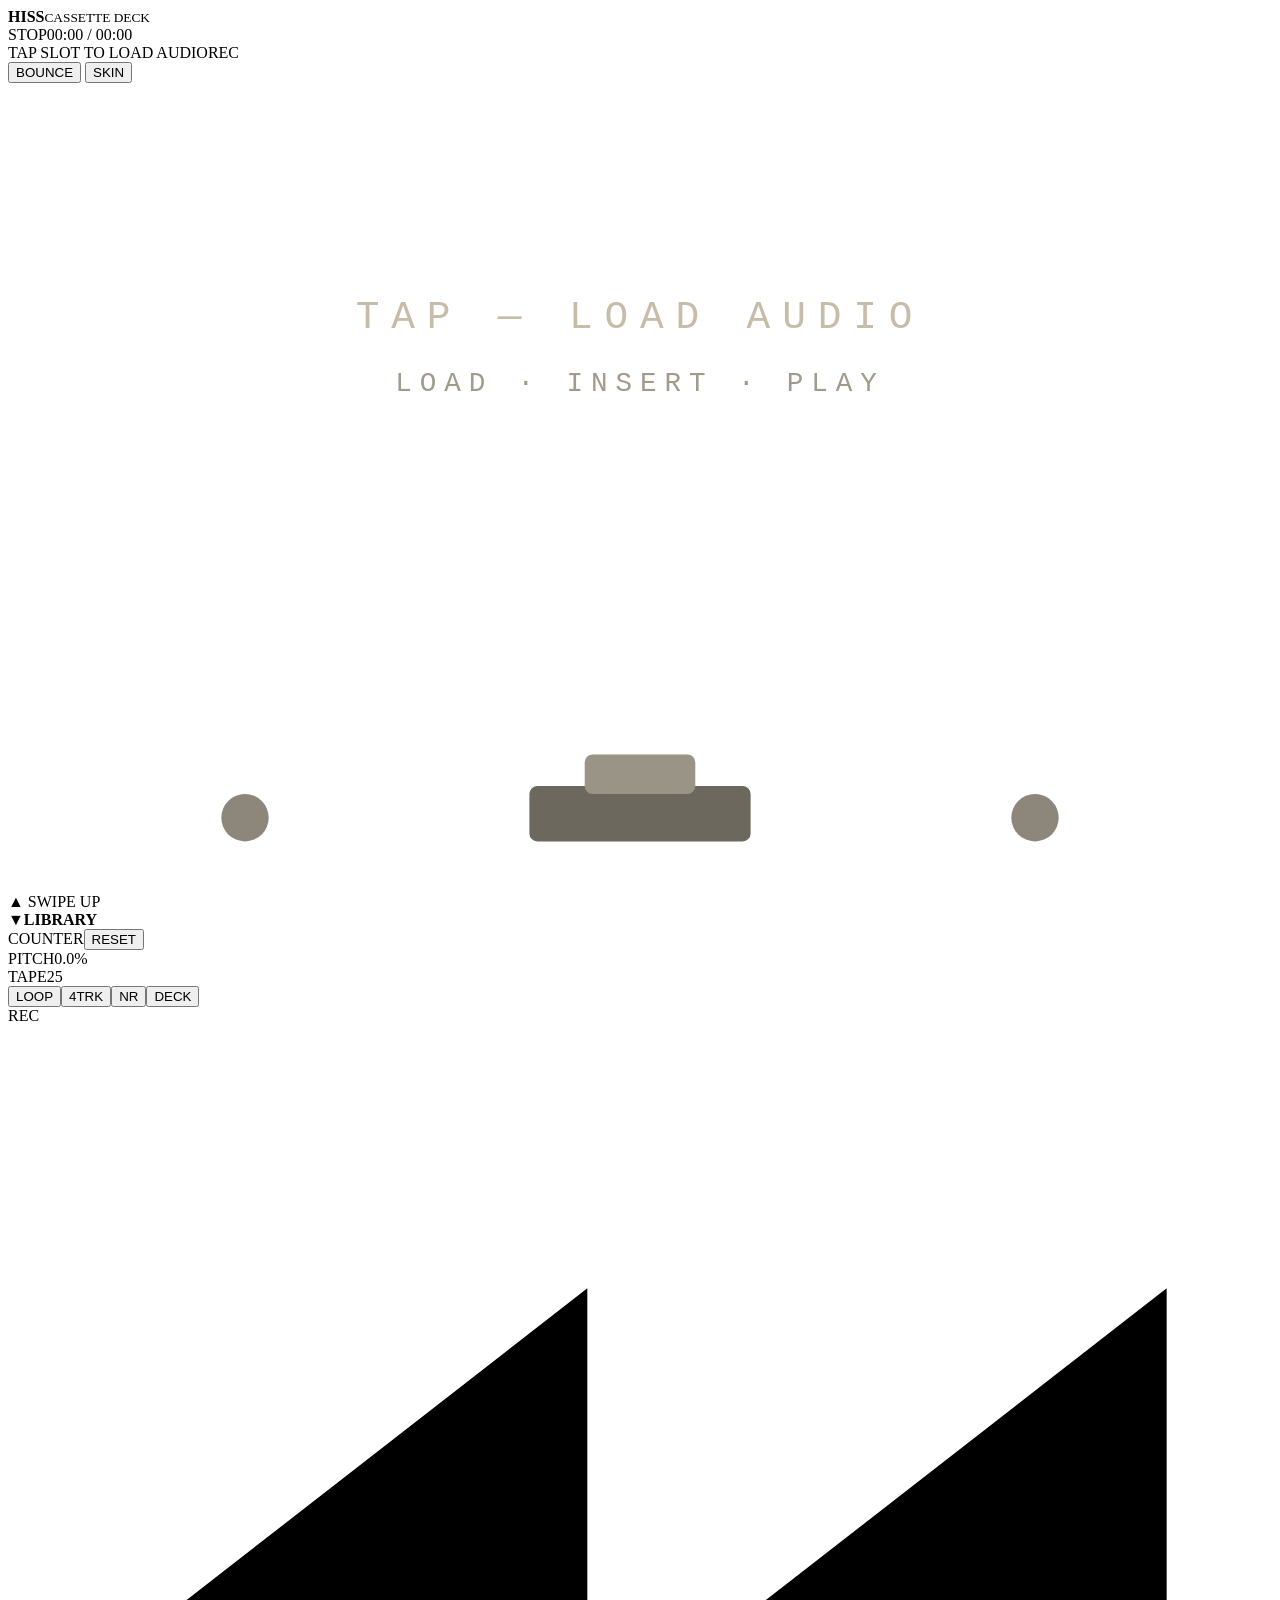
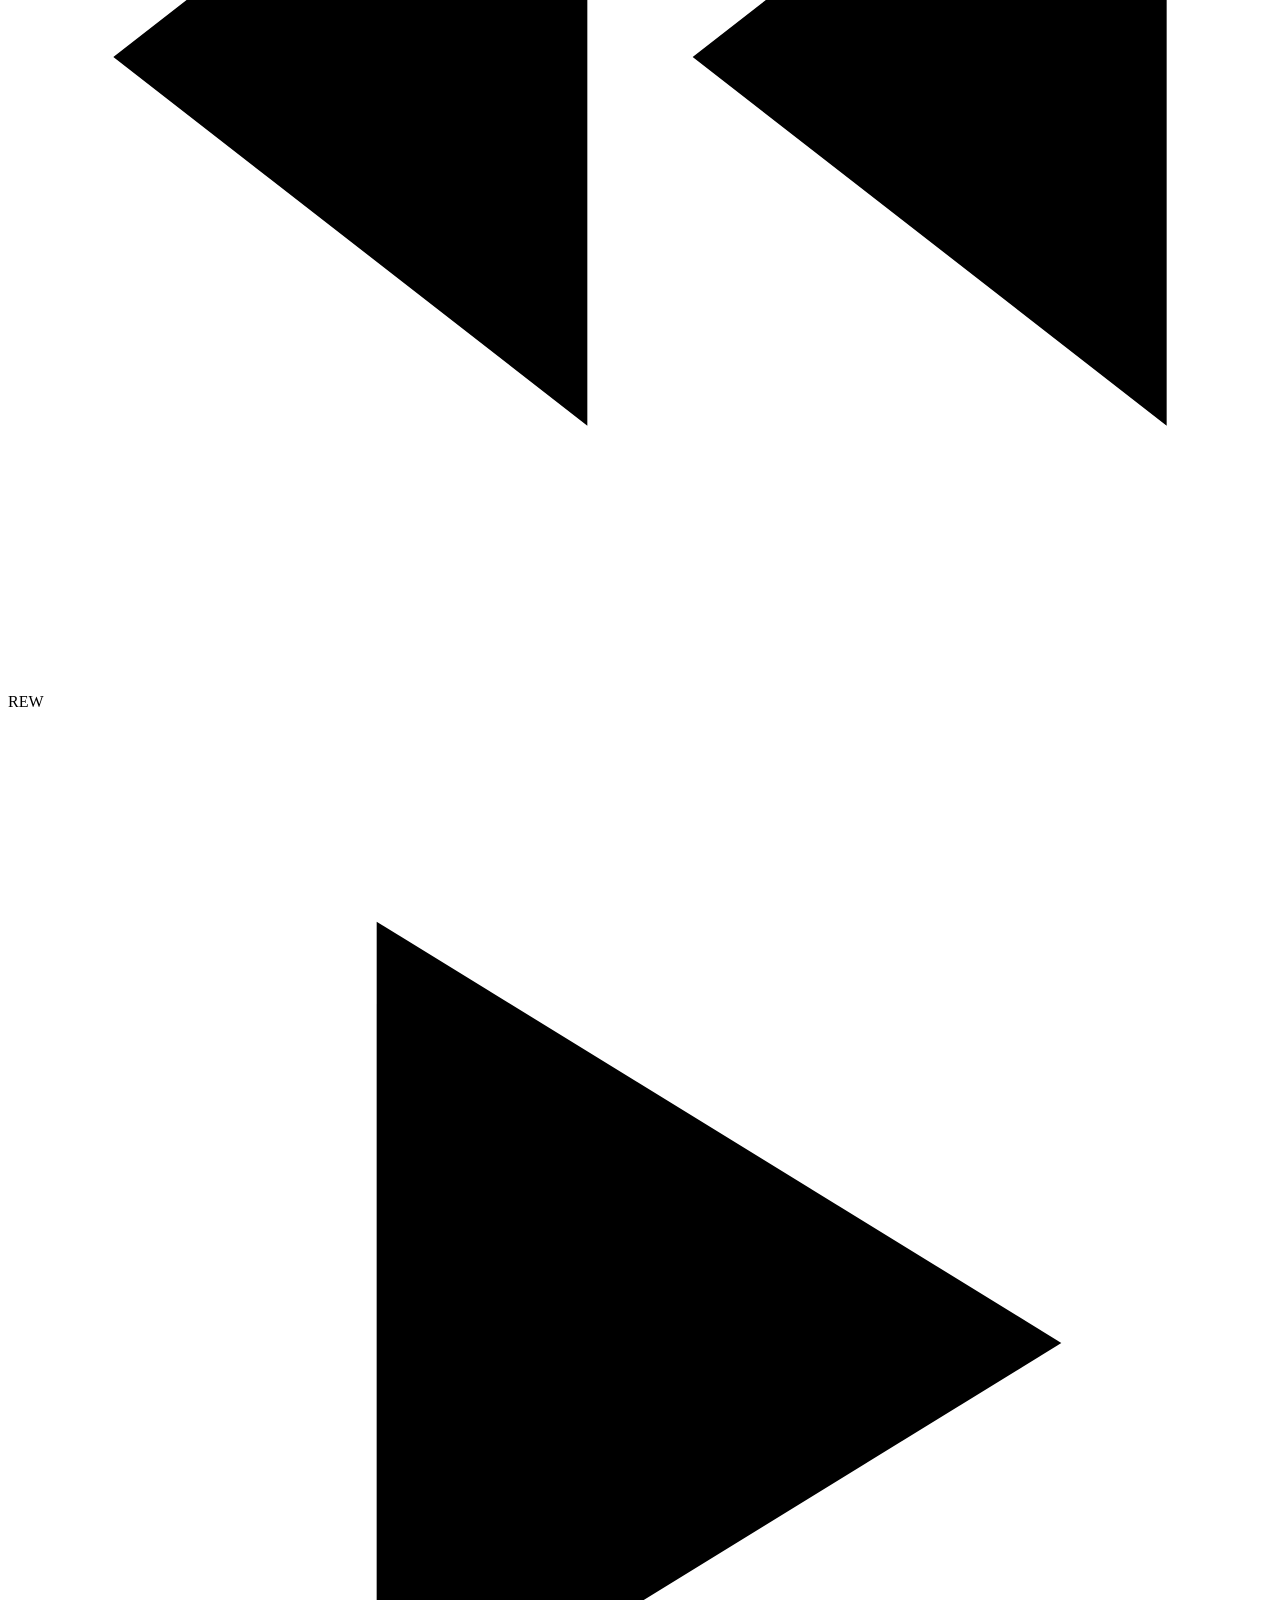
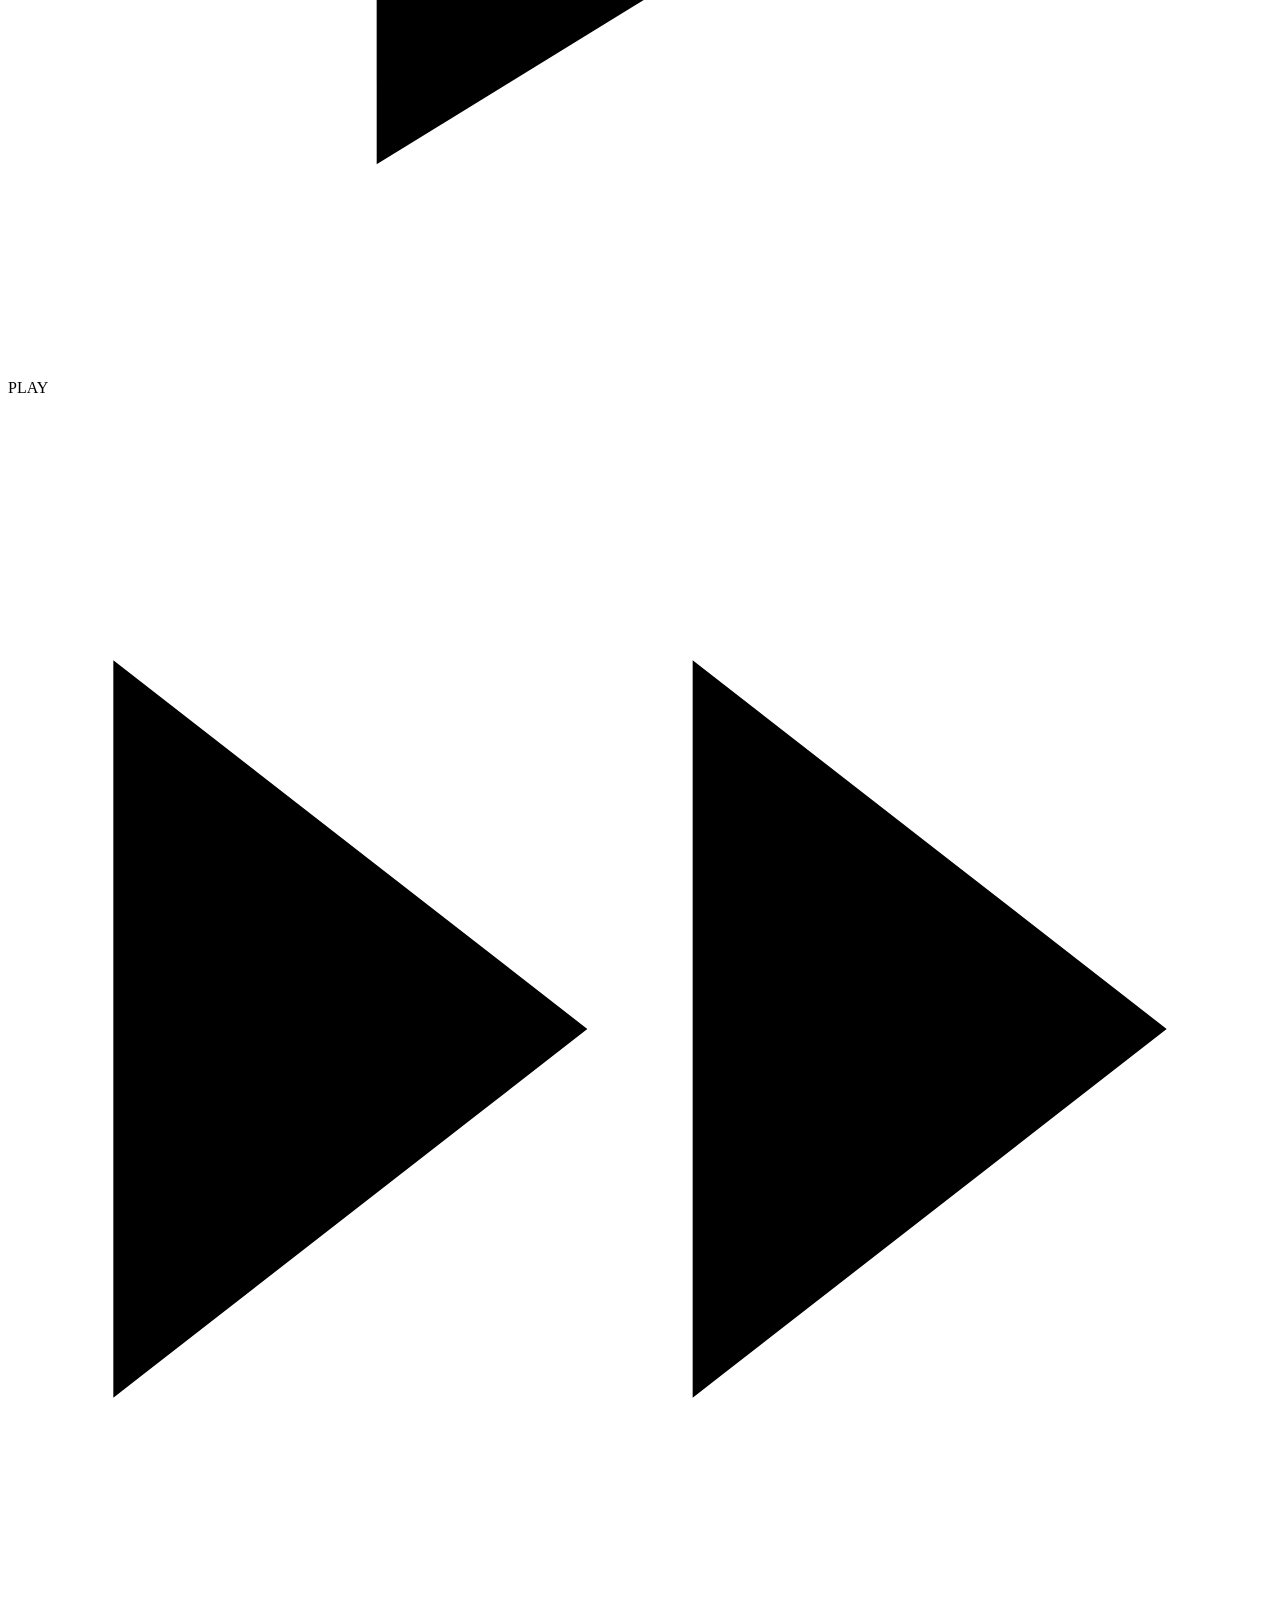
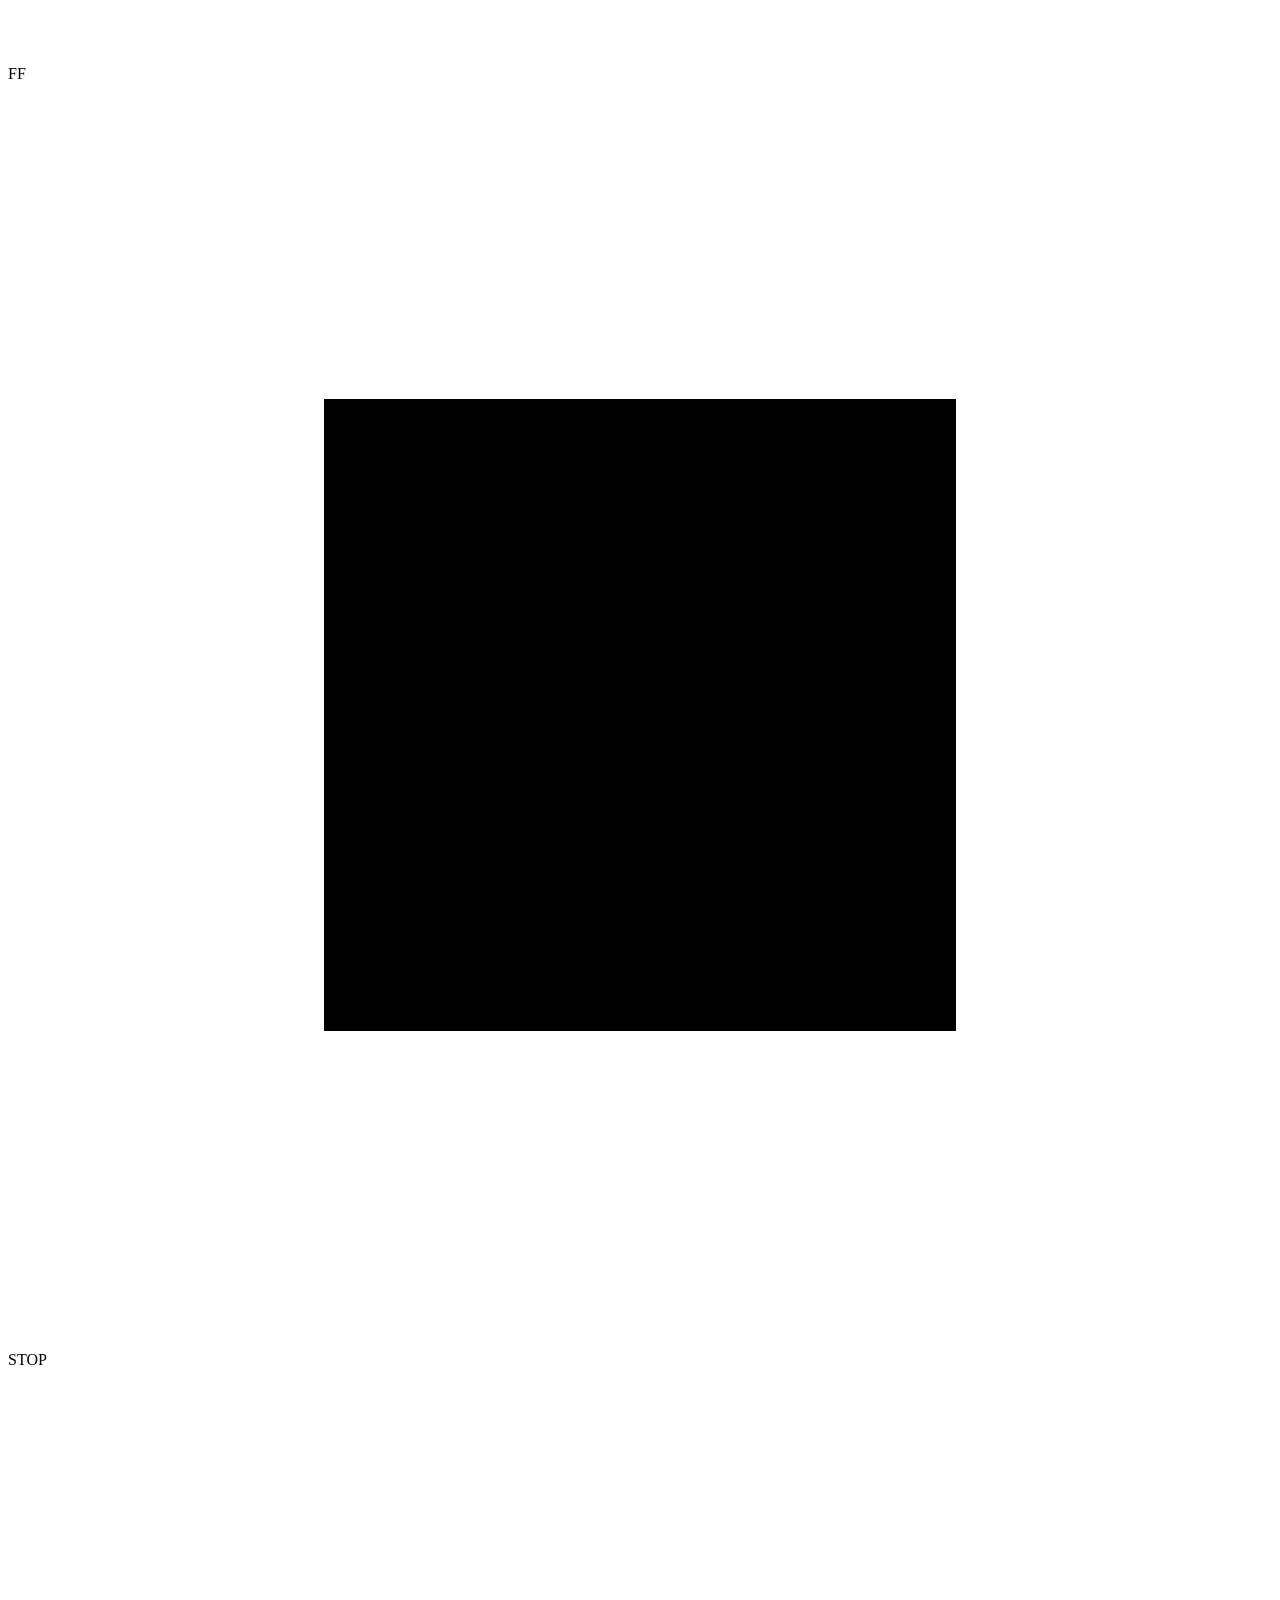
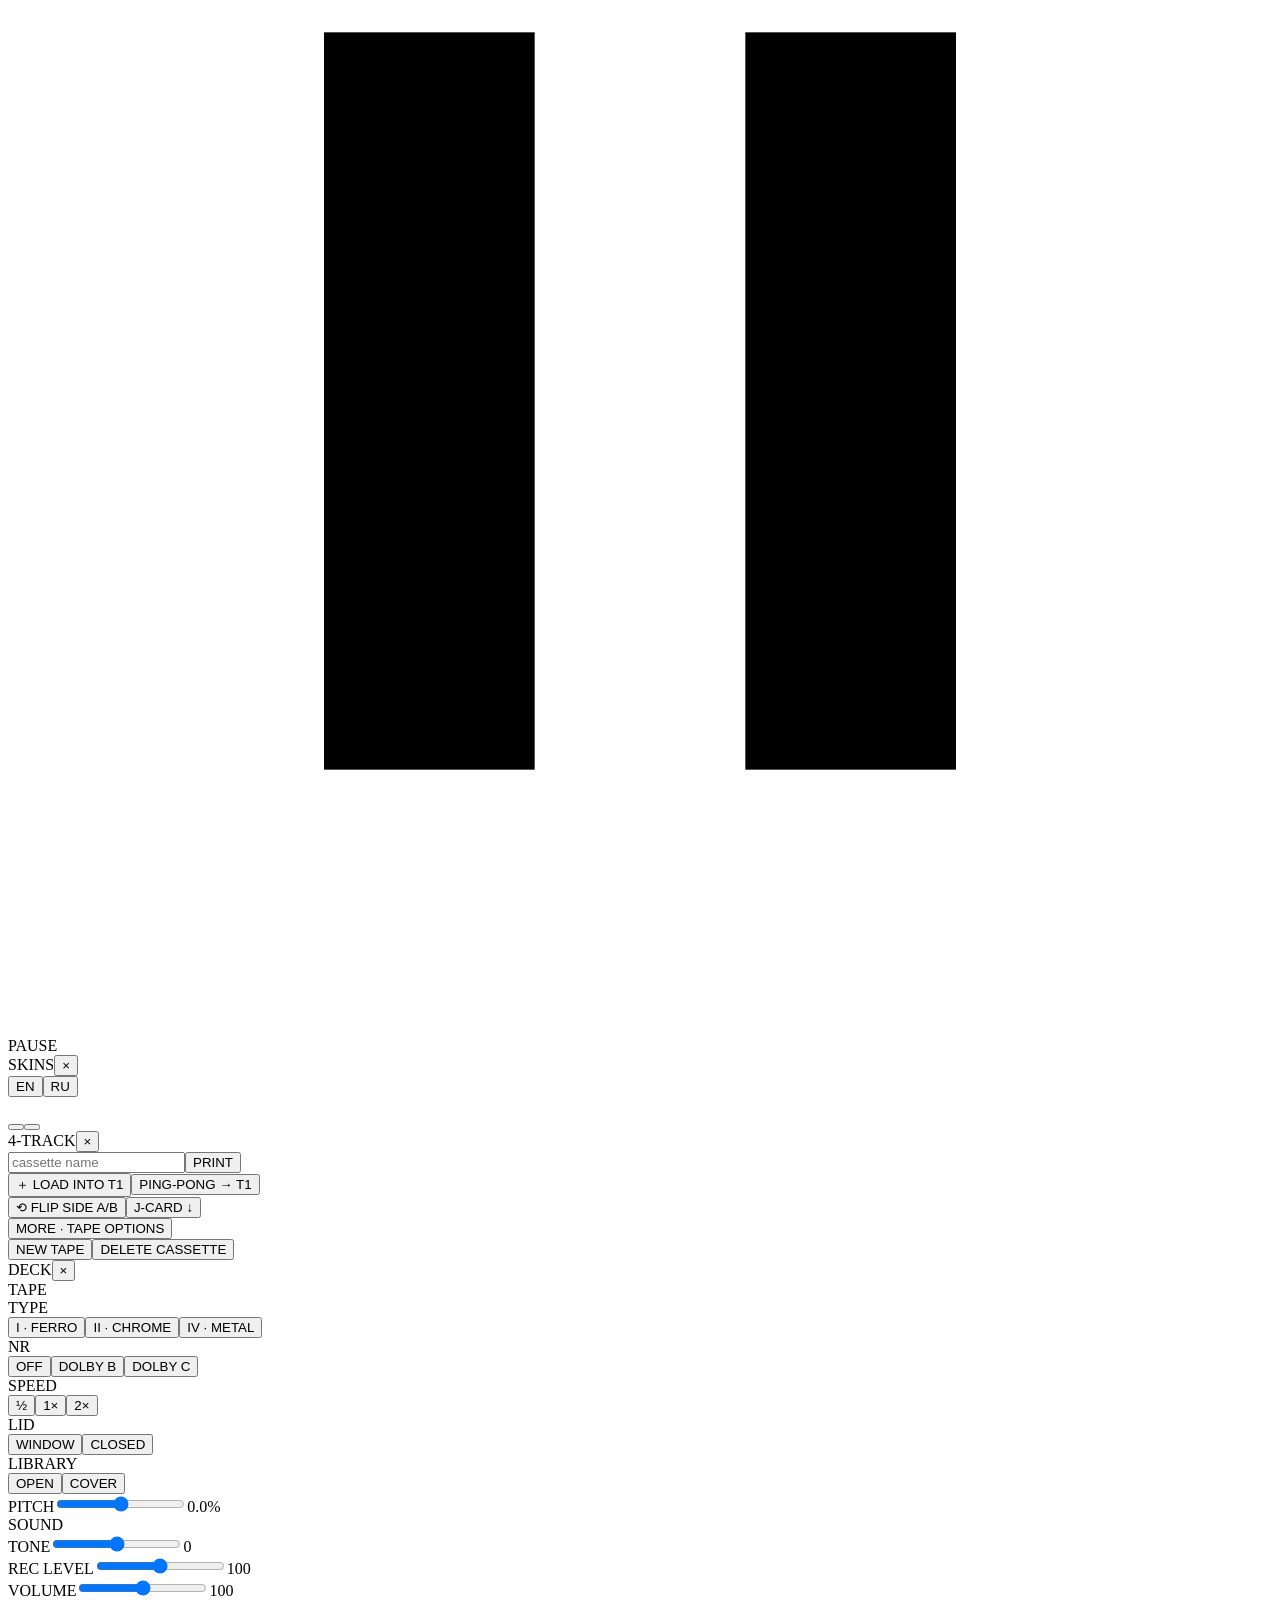
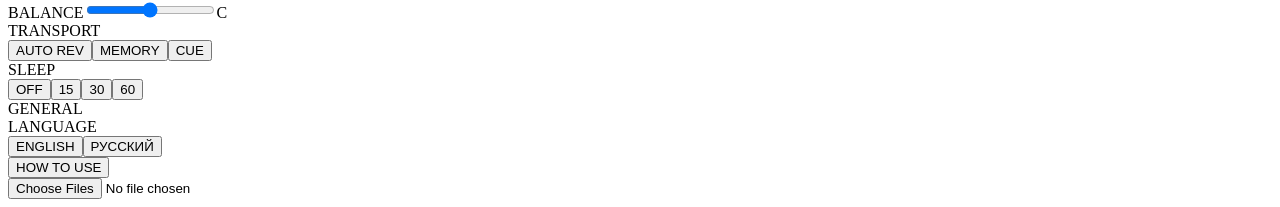
==== src/template.html @ c7d0b7de "Add files via upload" ====
<!DOCTYPE html>
<html lang="en">
<head>
<meta charset="utf-8">
<meta name="viewport" content="width=device-width,initial-scale=1,maximum-scale=1,user-scalable=no,viewport-fit=cover">
<meta name="apple-mobile-web-app-capable" content="yes">
<meta name="mobile-web-app-capable" content="yes">
<meta name="apple-mobile-web-app-status-bar-style" content="black-translucent">
<meta name="apple-mobile-web-app-title" content="HISS">
<meta name="theme-color" content="#14120f">
<link rel="manifest" href="manifest.webmanifest">
<link rel="apple-touch-icon" href="icons/icon-180.png">
<link rel="icon" type="image/png" href="icons/icon-192.png">
<title>HISS — cassette deck</title>
<style>
/*@css*/
</style>
</head>
<body>
<div id="deck">
  <div id="plate"></div>

  <header id="top">
    <div class="brand"><b id="brandB">HISS</b><small id="brandS">CASSETTE DECK</small></div>
    <div id="lcd">
      <div class="r1"><span id="lMode">STOP</span><span id="lTime">00:00 / 00:00</span></div>
      <div class="r2"><span id="lName">TAP SLOT TO LOAD AUDIO</span><span class="rl"><i class="led" id="recLed"></i>REC</span></div>
    </div>
    <button id="bncBtn" type="button" aria-label="Save recording"><i class="bdot"></i>BOUNCE</button>
    <button id="skinBtn" type="button" aria-label="Skins"><span class="dots"><i></i><i></i><i></i></span>SKIN</button>
  </header>

  <section id="bay">
    <div id="well">
      <svg id="empty" viewBox="0 0 320 204" aria-hidden="true">
        <rect x="3" y="3" width="314" height="198" rx="12" fill="none" stroke="#ffffff1a" stroke-width="1.5" stroke-dasharray="6 6"/>
        <g id="spinds"></g>
        <rect x="132" y="178" width="56" height="14" rx="2" fill="#6d685e"/><rect x="146" y="170" width="28" height="10" rx="2" fill="#9a9487"/>
        <circle cx="60" cy="186" r="6" fill="#8d877b"/><circle cx="260" cy="186" r="6" fill="#8d877b"/>
        <text data-i x="160" y="62" text-anchor="middle" font-family="ui-monospace,Menlo,monospace" font-size="10" letter-spacing="3" fill="#b9ac94" opacity=".8">TAP — LOAD AUDIO</text>
        <text x="160" y="78" text-anchor="middle" font-family="ui-monospace,Menlo,monospace" font-size="7" letter-spacing="2" fill="#8c826f" opacity=".8">LOAD  ·  INSERT  ·  PLAY</text>
      </svg>
      <div id="slot"></div>
      <div id="shade"></div>
    </div>
    <div id="lid">
      <div class="frame"><div class="glare"></div></div>
      <div class="hint" data-i>▲ SWIPE UP</div>
      <div class="prt"><b></b><small></small><i></i><em></em></div>
      <div class="grip"></div><i class="hg l"></i><i class="hg r"></i>
    </div>
  </section>

  <div id="libC"><i class="la">▼</i><b>LIBRARY</b><i class="ln"></i></div>
  <section id="tray"></section>

  <section id="panel">
    <div id="ctl">
      <div class="cnt">
        <div id="counter"></div>
        <div class="row"><label>COUNTER</label><button id="reset">RESET</button></div>
      </div>
      <div id="grille"><div class="gl"></div><i id="gLed"></i></div>
      <div class="kn" id="knPitch"><div class="knob" id="kPitch"></div><label>PITCH</label><output id="oPitch">0.0%</output></div>
      <div class="kn" id="knTape"><div class="knob" id="kTape"></div><label>TAPE</label><output id="oTape">25</output></div>
      <div class="duo"><button id="loopBtn" type="button" class="sm"><i></i>LOOP</button><button id="mixBtn" type="button" class="sm"><i></i>4TRK</button><button id="nrBtn" type="button" class="sm"><i></i>NR</button><button id="dkBtn" type="button" class="sm"><i></i>DECK</button></div>
    </div>
  </section>

  <section id="keys">
    <div class="key" data-k="rec"><i class="dot"></i><span>REC</span></div>
    <div class="key" data-k="rew"><svg viewBox="0 0 24 24"><path d="M11 5v14L2 12zM22 5v14l-9-7z"/></svg><span>REW</span></div>
    <div class="key" data-k="play"><svg viewBox="0 0 24 24"><path d="M7 4l13 8-13 8z"/></svg><span>PLAY</span></div>
    <div class="key" data-k="ff"><svg viewBox="0 0 24 24"><path d="M13 5v14l9-7zM2 5v14l9-7z"/></svg><span>FF</span></div>
    <div class="key" data-k="stop"><svg viewBox="0 0 24 24"><rect x="6" y="6" width="12" height="12"/></svg><span>STOP</span></div>
    <div class="key" data-k="pause"><svg viewBox="0 0 24 24"><rect x="6" y="5" width="4" height="14"/><rect x="14" y="5" width="4" height="14"/></svg><span>PAUSE</span></div>
  </section>
</div>
<div id="themes"><div class="sheet"><div class="hd"><span data-i>SKINS</span><button id="skinX" type="button">×</button></div><div id="skinGrid"></div></div></div>
<div id="intro"><div class="card">
  <div class="lang"><button data-l="en" type="button">EN</button><button data-l="ru" type="button">RU</button></div>
  <div class="ico" id="tIco"></div><b id="tTit"></b><p id="tTxt"></p>
  <div class="dots" id="tDots"></div>
  <div class="nav"><button id="tSkip" type="button"></button><button id="tNext" type="button"></button></div>
</div></div>
<div id="mixer"><div class="sheet">
  <div class="hd"><span id="mxTitle">4-TRACK</span><button id="mxX" type="button">×</button></div>
  <div id="strips"></div>
  <div class="namerow"><input id="nameIn" maxlength="30" placeholder="cassette name" autocomplete="off" autocapitalize="off" spellcheck="false"><button id="fontBtn" type="button">PRINT</button></div>
  <div class="mxrow"><button id="mxLoad" type="button">＋ LOAD INTO T1</button><button id="mxPP" type="button">PING-PONG → T1</button></div>
  <div class="mxrow"><button id="mxFlip" type="button" data-i>⟲ FLIP SIDE A/B</button><button id="mxCard" type="button" data-i>J-CARD ↓</button></div>
  <button id="mxMore" type="button" data-i>MORE · TAPE OPTIONS</button>
  <div class="mxrow" id="mxRare"><button id="mxNew" type="button" data-i>NEW TAPE</button><button id="mxDel" type="button" data-i>DELETE CASSETTE</button></div>
  <div id="mxAge"></div>
</div></div>
<div id="dk"><div class="sheet">
  <div class="hd"><span data-i>DECK</span><button id="dkX" type="button">×</button></div>
  <div class="sec" style="margin-top:0" data-i>TAPE</div>
  <div class="r"><label data-i>TYPE</label><div class="seg" data-k="type"><button data-v="0">I · FERRO</button><button data-v="1">II · CHROME</button><button data-v="2">IV · METAL</button></div></div>
  <div class="r"><label>NR</label><div class="seg" data-k="nr"><button data-v="0">OFF</button><button data-v="1">DOLBY B</button><button data-v="2">DOLBY C</button></div></div>
  <div class="r"><label data-i>SPEED</label><div class="seg" data-k="speed"><button data-v="0.5">½</button><button data-v="1">1×</button><button data-v="2">2×</button></div></div>
  <div class="r"><label data-i>LID</label><div class="seg" data-k="lidc"><button data-v="0" data-i>WINDOW</button><button data-v="1" data-i>CLOSED</button></div></div>
  <div class="r"><label data-i>LIBRARY</label><div class="seg" data-k="libc"><button data-v="0" data-i>OPEN</button><button data-v="1" data-i>COVER</button></div></div>
  <div class="r"><label data-i>PITCH</label><input type="range" id="sPitch" min="-12" max="12" step="0.5"><output id="oSPitch">0.0%</output></div>
  <div class="sec" data-i>SOUND</div>
  <div class="r"><label data-i>TONE</label><input type="range" id="sTone" min="-100" max="100" step="1"><output id="oTone">0</output></div>
  <div class="r"><label data-i>REC LEVEL</label><input type="range" id="sRec" min="0" max="150" step="1"><output id="oRec">100</output></div>
  <div class="r"><label data-i>VOLUME</label><input type="range" id="sVol" min="0" max="120" step="1"><output id="oVol">100</output></div>
  <div class="r"><label data-i>BALANCE</label><input type="range" id="sBal" min="-100" max="100" step="1"><output id="oBal">C</output></div>
  <div class="sec" data-i>TRANSPORT</div>
  <div class="tg" id="dkTg"><button data-t="auto" data-i>AUTO REV</button><button data-t="mem" data-i>MEMORY</button><button data-t="cue" data-i>CUE</button></div>
  <div class="r"><label data-i>SLEEP</label><div class="seg" data-k="sleep"><button data-v="0" data-i>OFF</button><button data-v="15">15</button><button data-v="30">30</button><button data-v="60">60</button></div></div>
  <div class="sec" data-i>GENERAL</div>
  <div class="r"><label data-i>LANGUAGE</label><div class="seg" data-k="lang"><button data-v="en">ENGLISH</button><button data-v="ru">РУССКИЙ</button></div></div>
  <div class="tg"><button id="dkTour" type="button" data-i>HOW TO USE</button></div>
  <div class="note" id="dkNote"></div>
</div></div>
<div id="l4"></div>
<input type="file" id="file" multiple>

<script>
/*@js*/
</script>
</body>
</html>
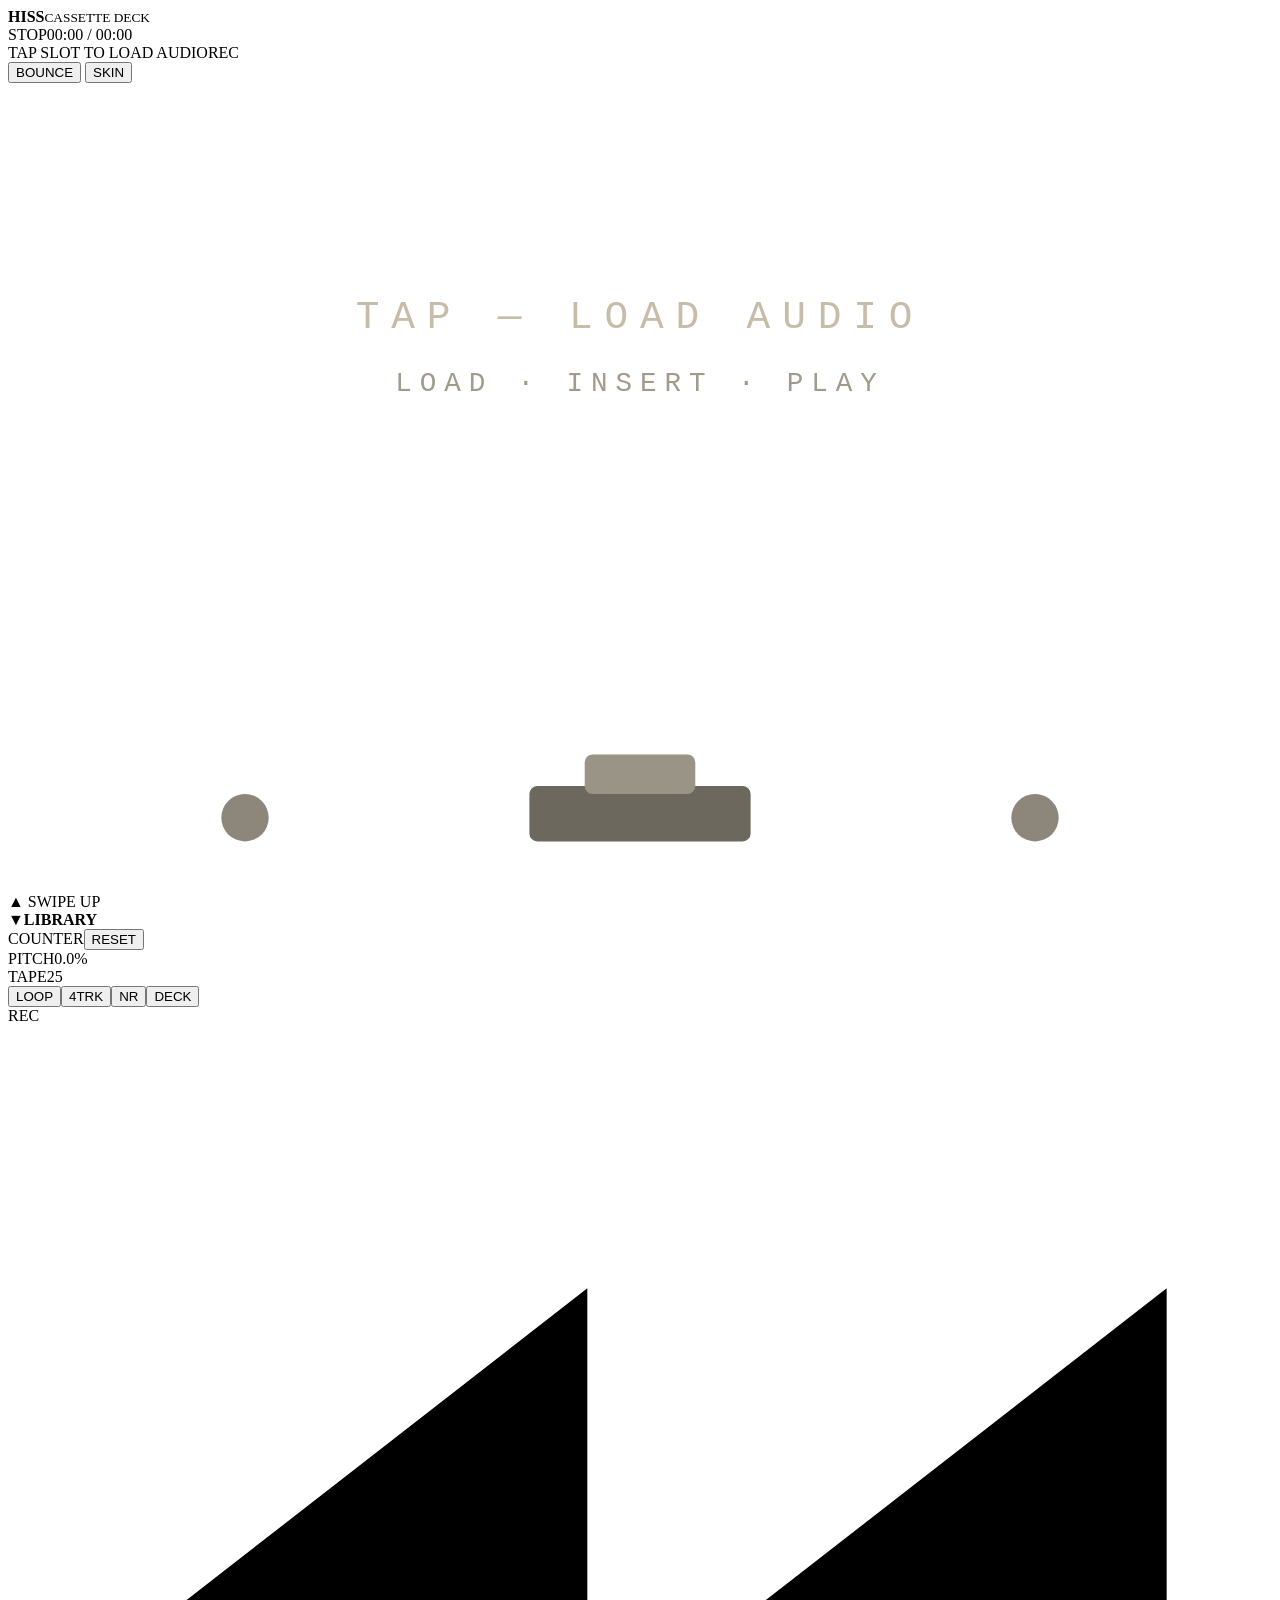
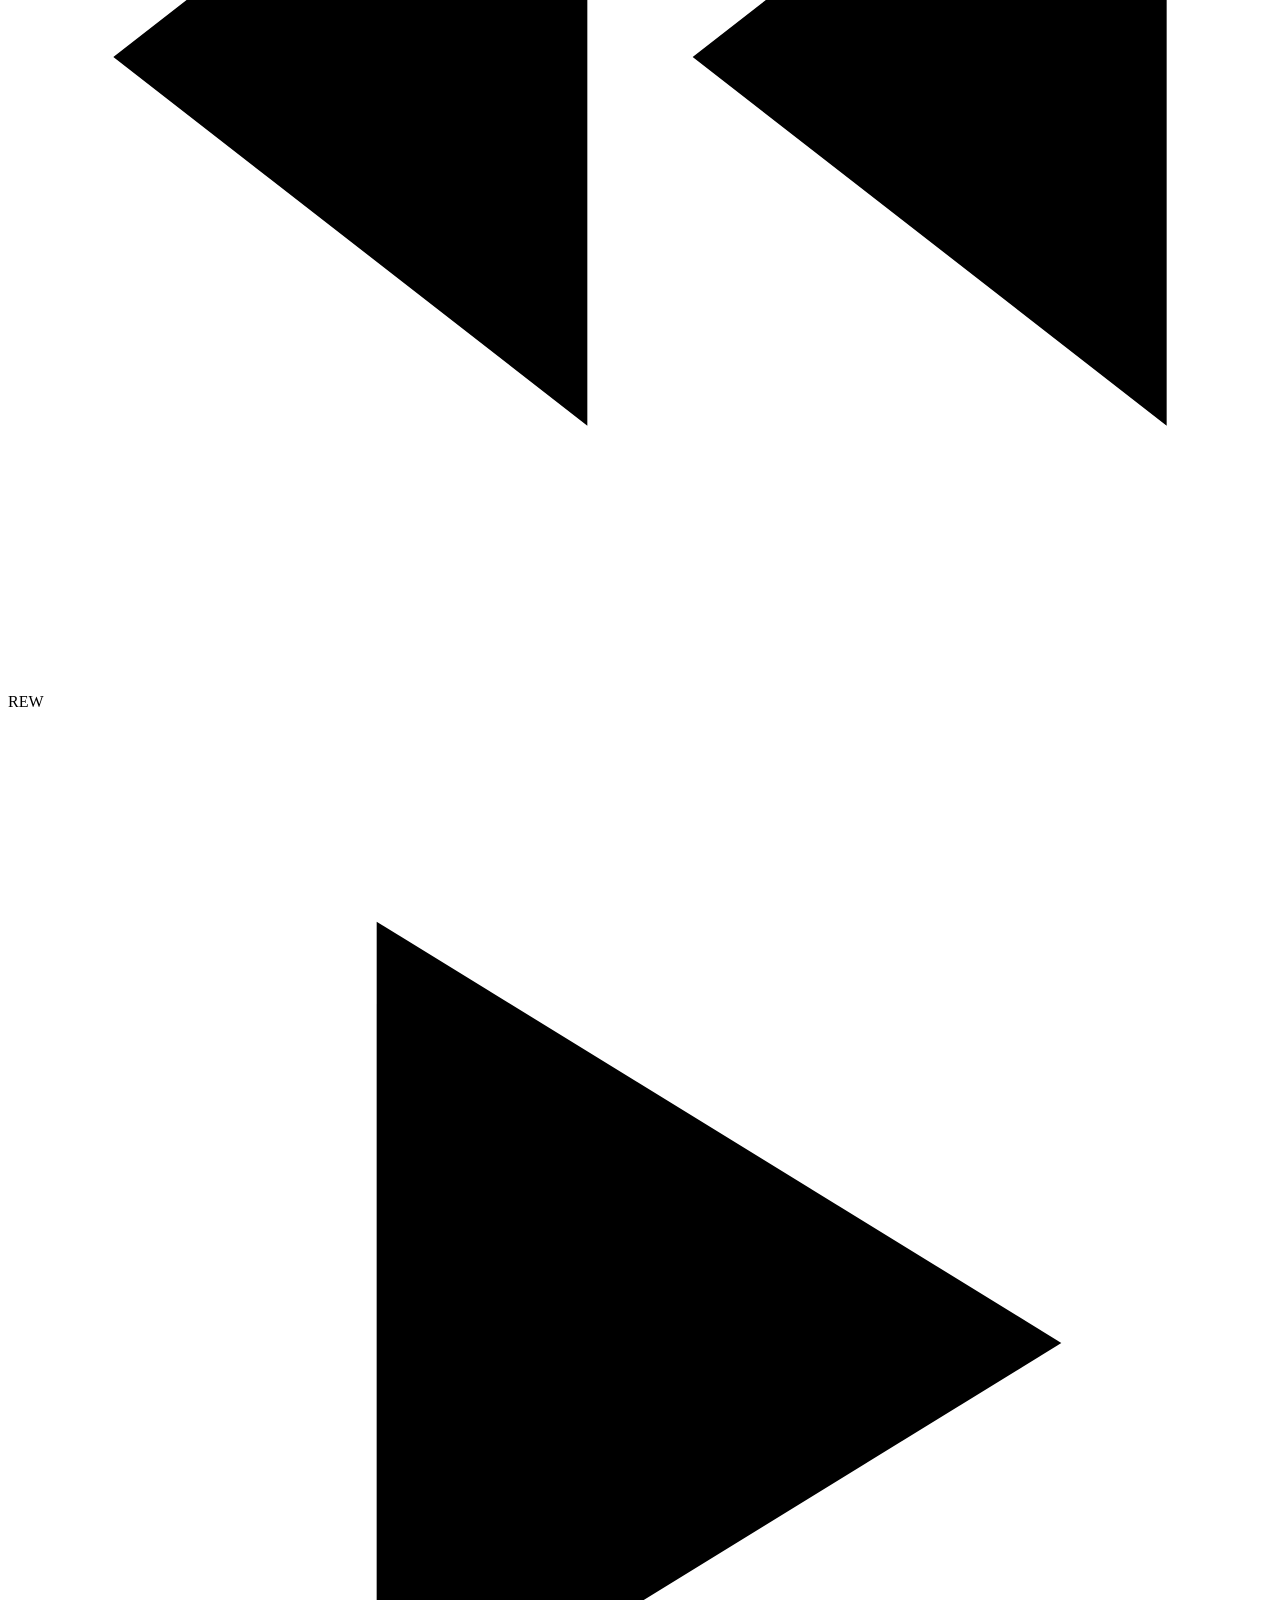
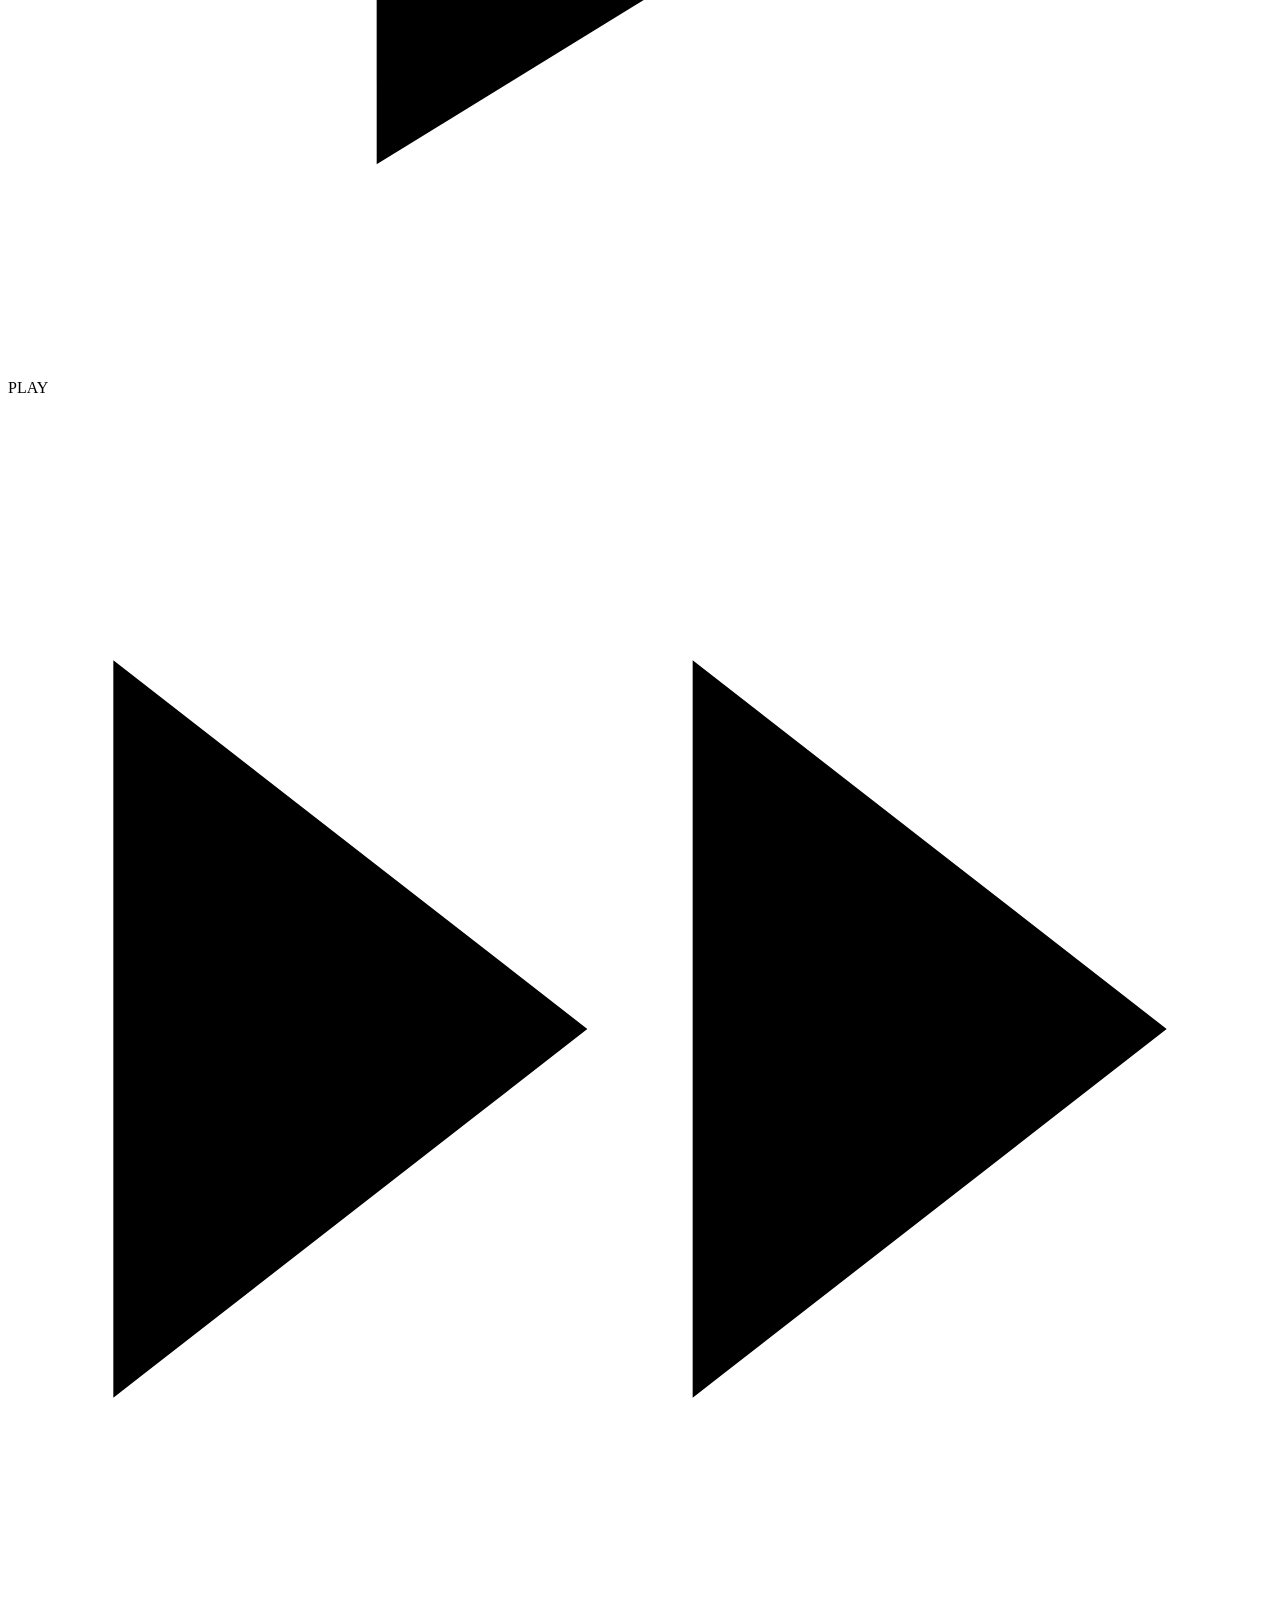
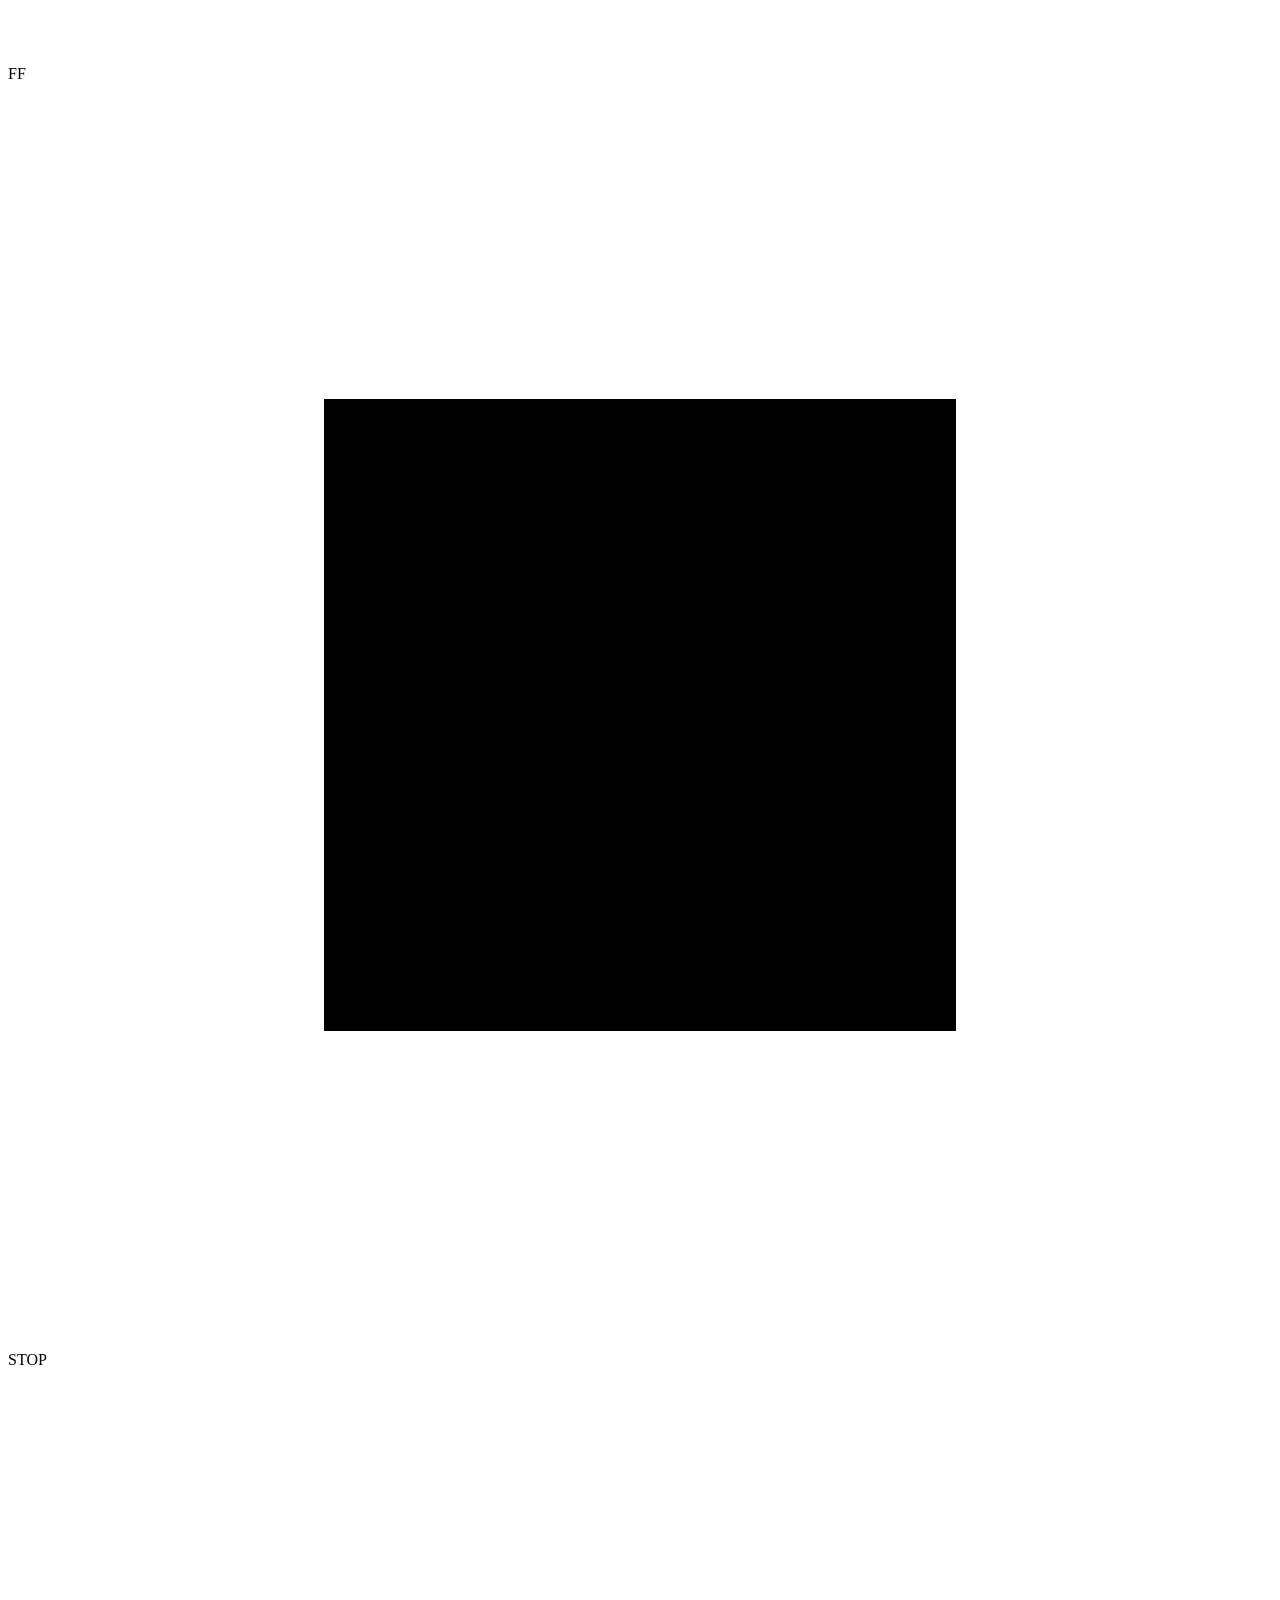
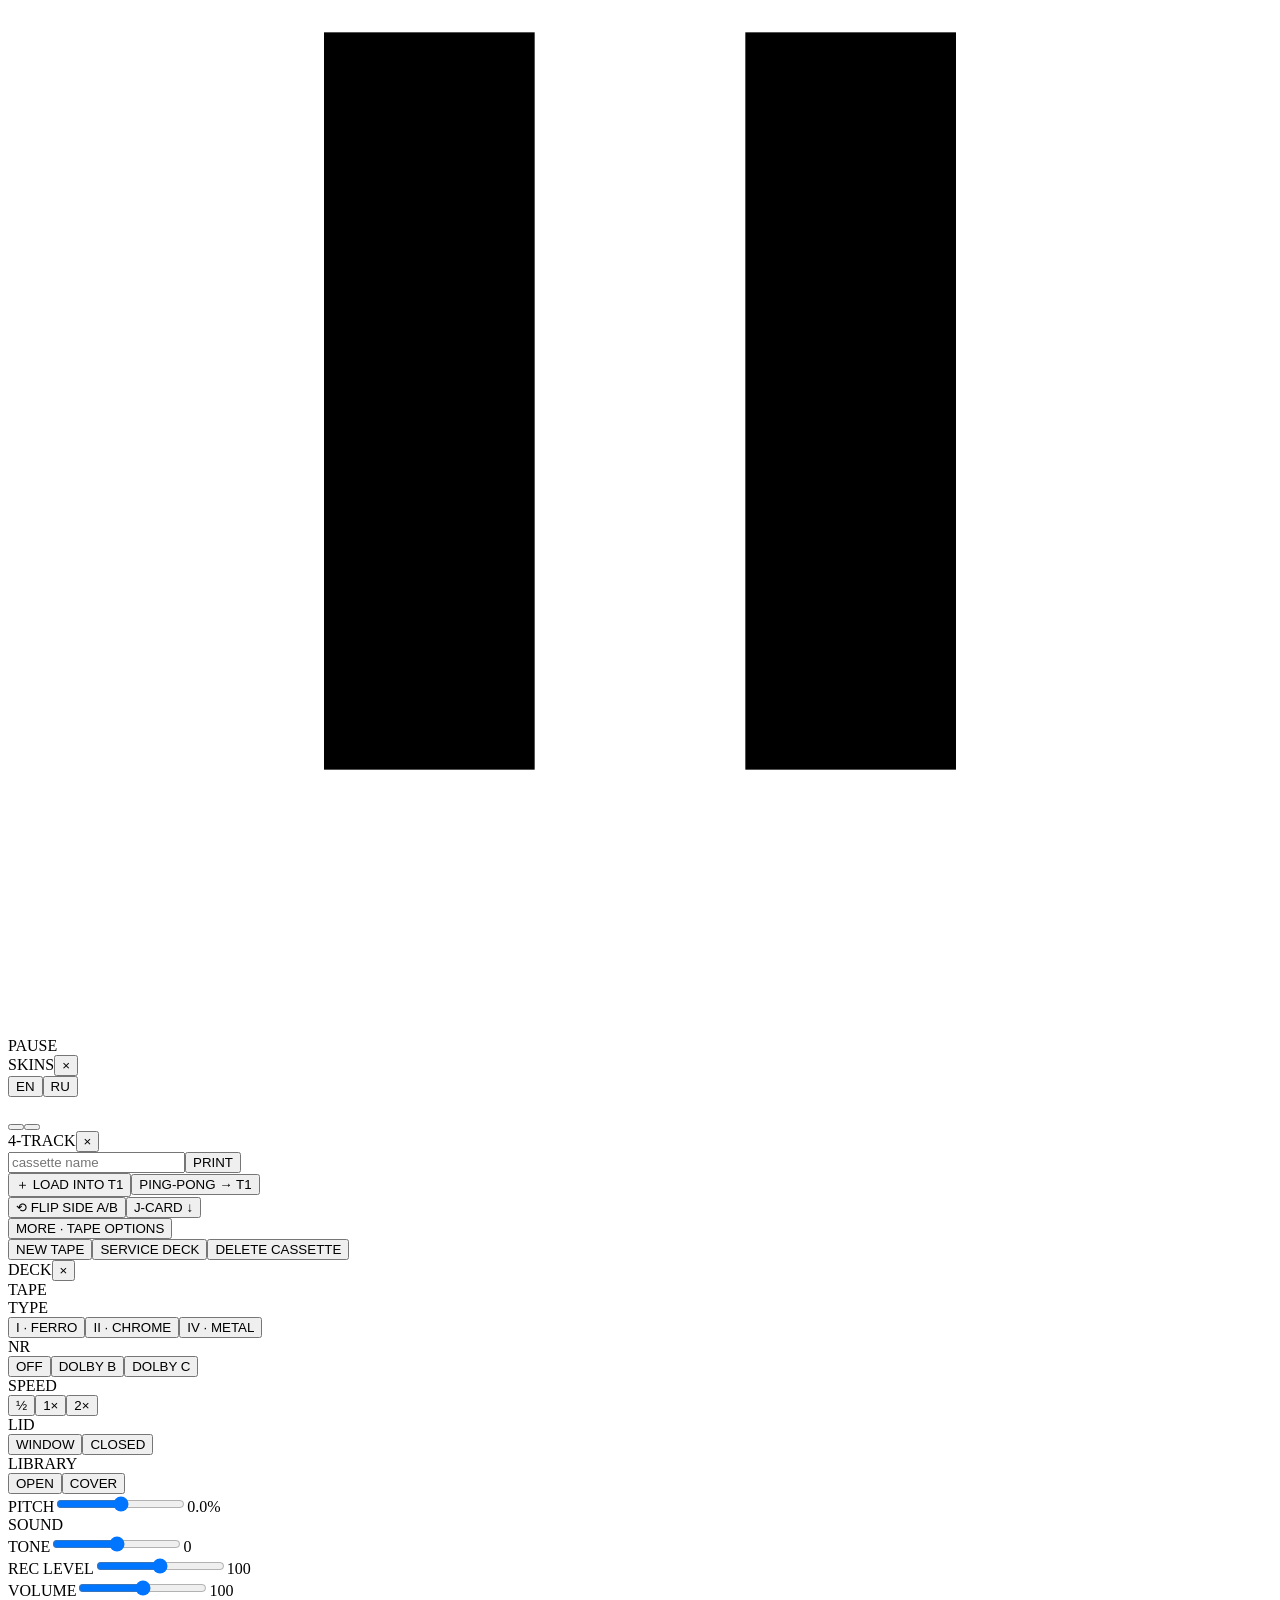
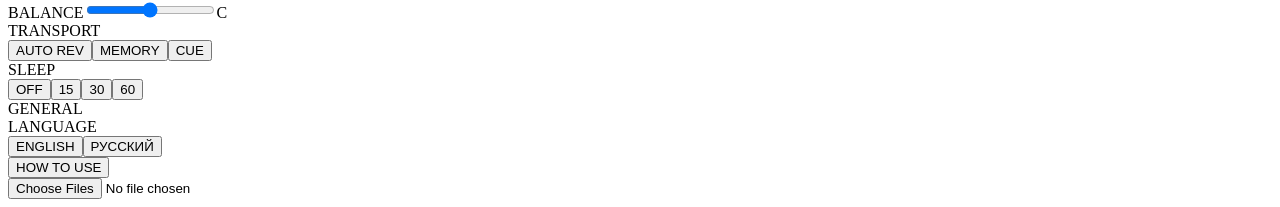
==== commit cbe58571: "Add files via upload" ====
--- a/src/template.html
+++ b/src/template.html
@@ -18,7 +18,7 @@
 </head>
 <body>
 <div id="deck">
-  <div id="plate"></div>
+  <div id="plate"><i class="wr"></i></div>
 
   <header id="top">
     <div class="brand"><b id="brandB">HISS</b><small id="brandS">CASSETTE DECK</small></div>
@@ -90,7 +90,7 @@
   <div class="mxrow"><button id="mxLoad" type="button">＋ LOAD INTO T1</button><button id="mxPP" type="button">PING-PONG → T1</button></div>
   <div class="mxrow"><button id="mxFlip" type="button" data-i>⟲ FLIP SIDE A/B</button><button id="mxCard" type="button" data-i>J-CARD ↓</button></div>
   <button id="mxMore" type="button" data-i>MORE · TAPE OPTIONS</button>
-  <div class="mxrow" id="mxRare"><button id="mxNew" type="button" data-i>NEW TAPE</button><button id="mxDel" type="button" data-i>DELETE CASSETTE</button></div>
+  <div class="mxrow" id="mxRare"><button id="mxNew" type="button" data-i>NEW TAPE</button><button id="mxClean" type="button" data-i>SERVICE DECK</button><button id="mxDel" type="button" data-i>DELETE CASSETTE</button></div>
   <div id="mxAge"></div>
 </div></div>
 <div id="dk"><div class="sheet">
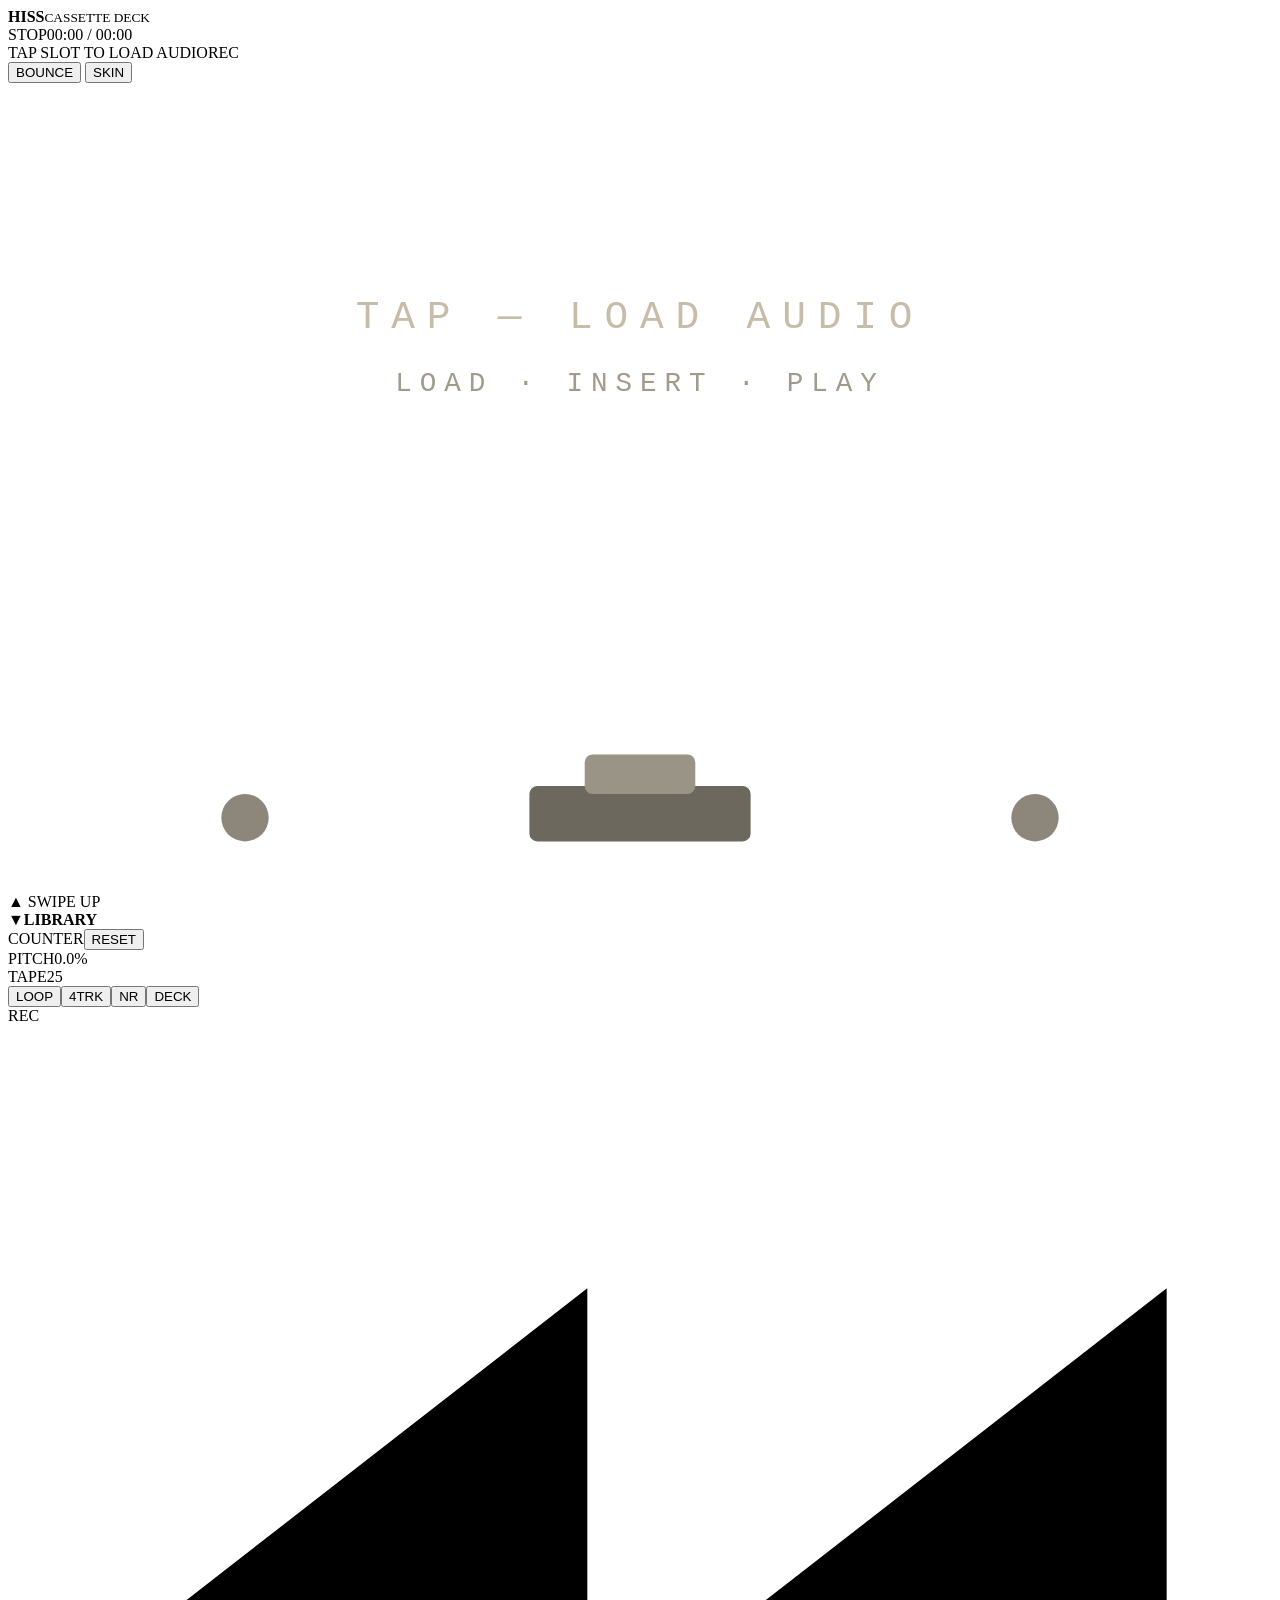
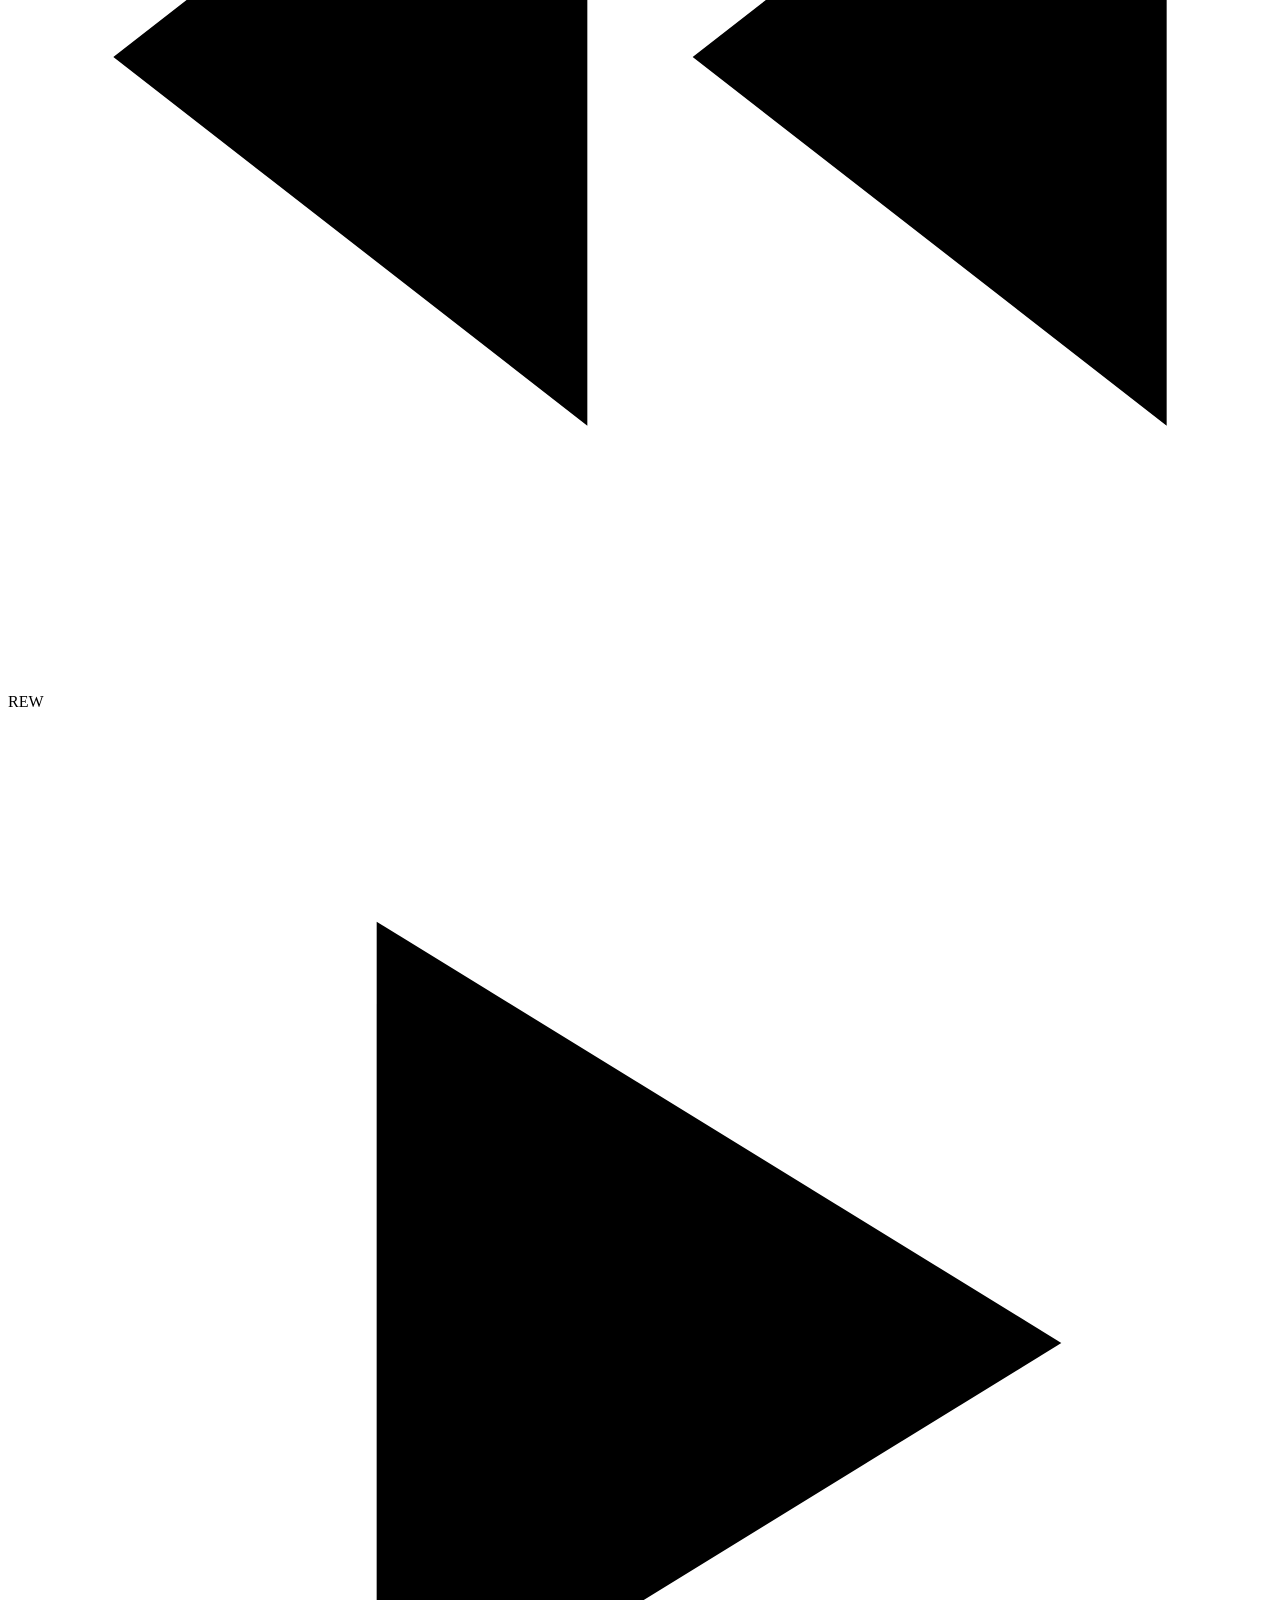
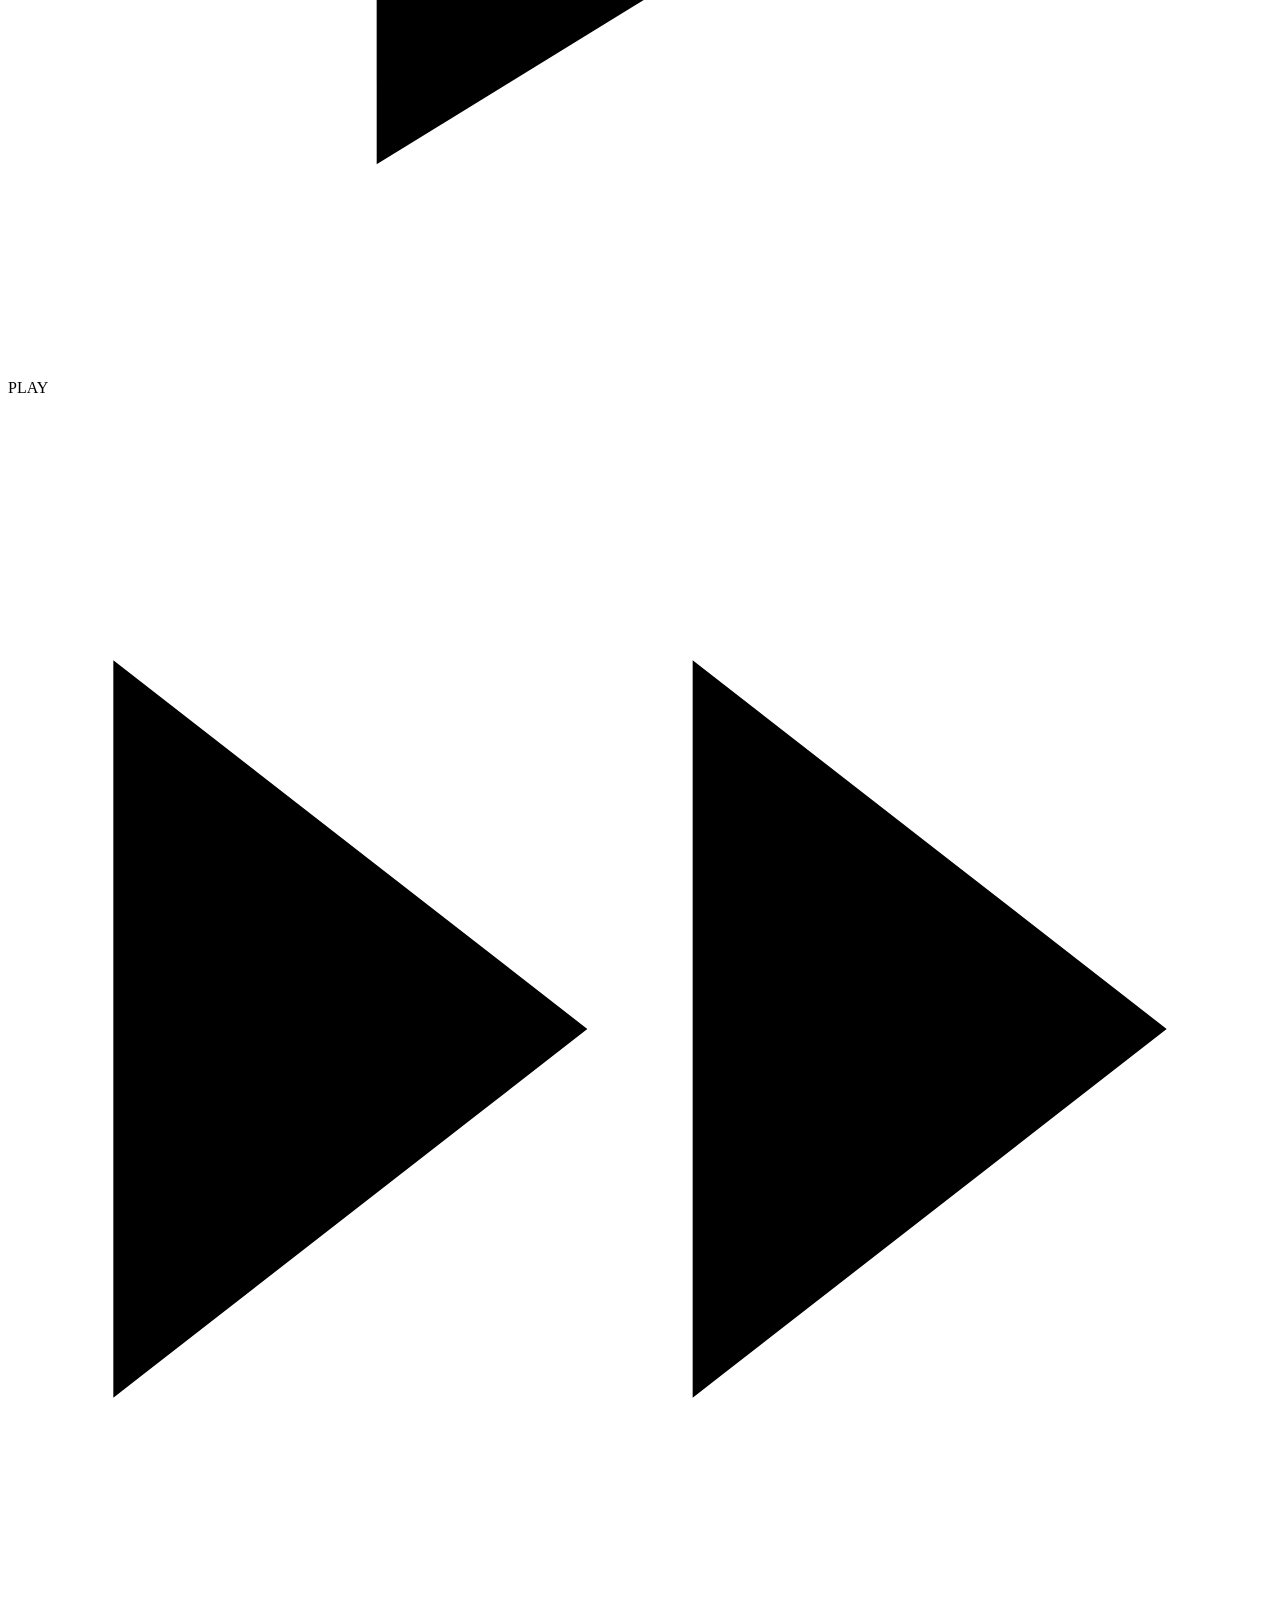
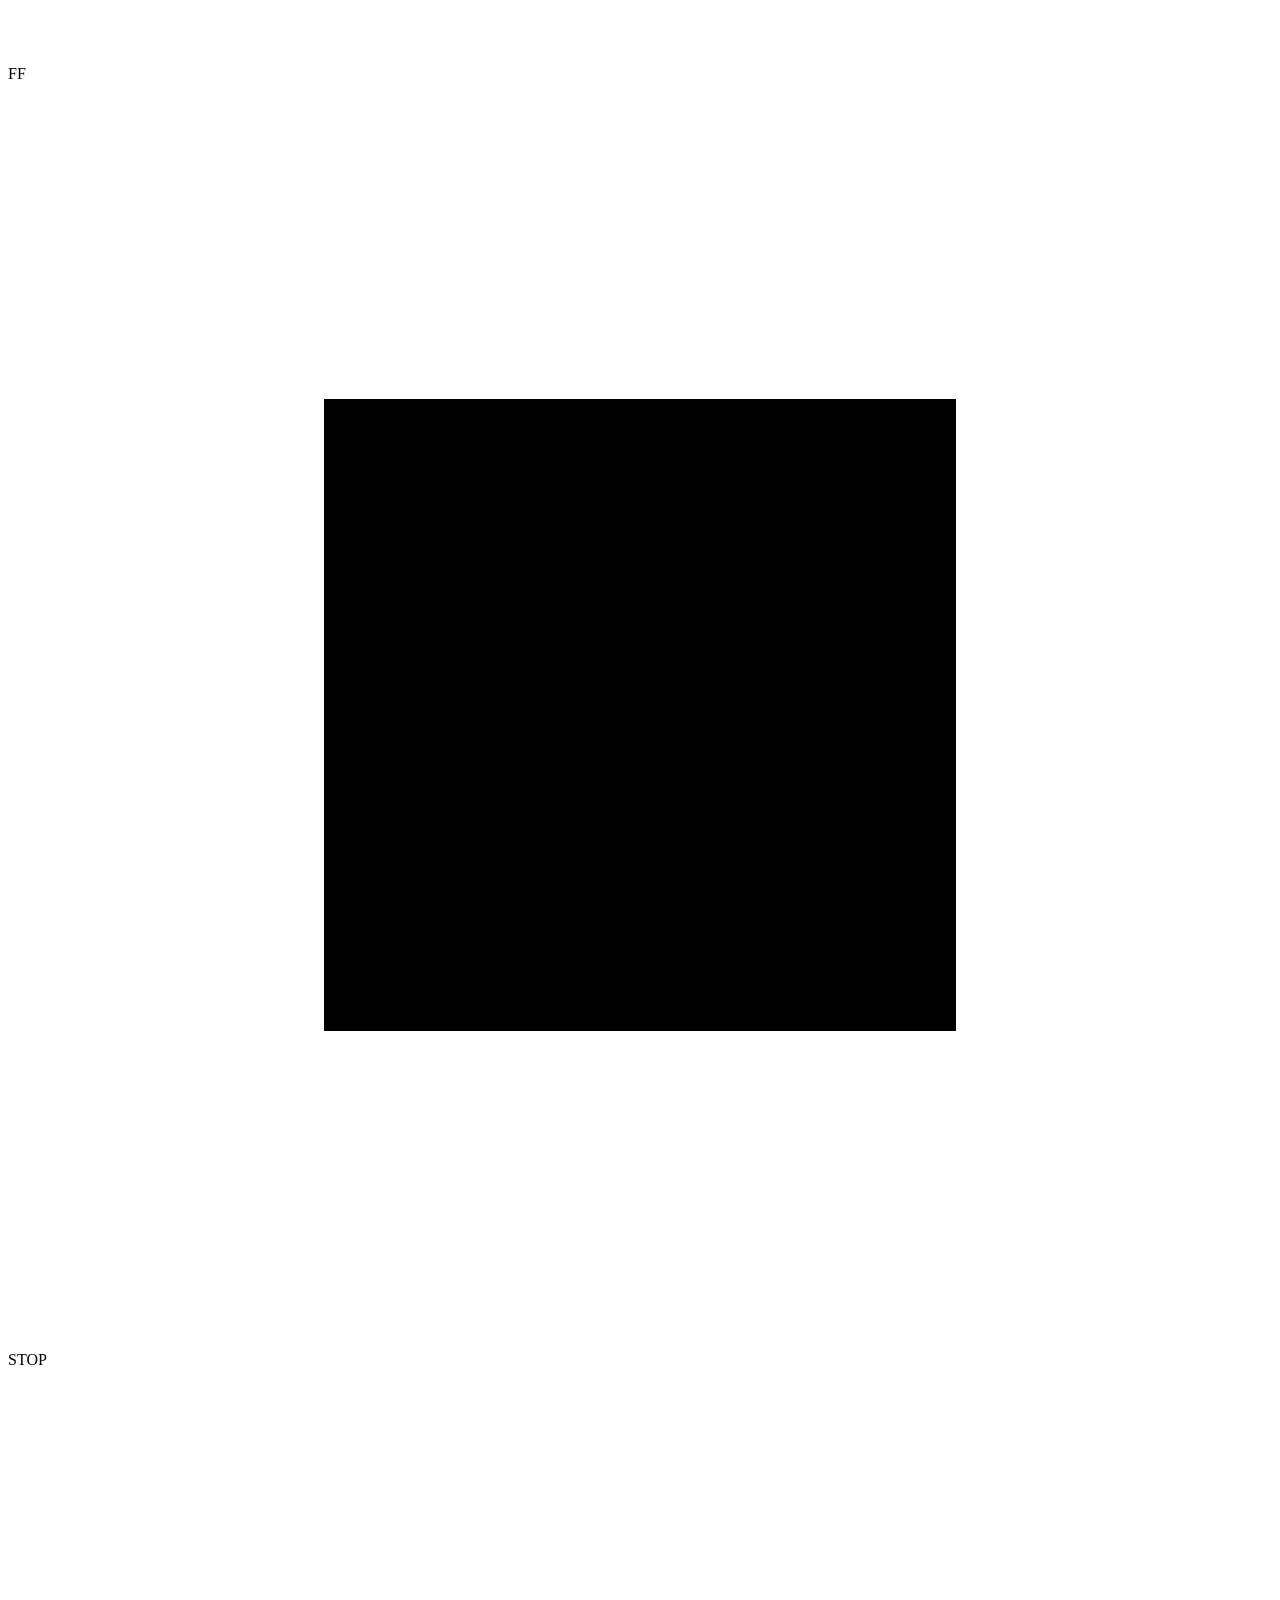
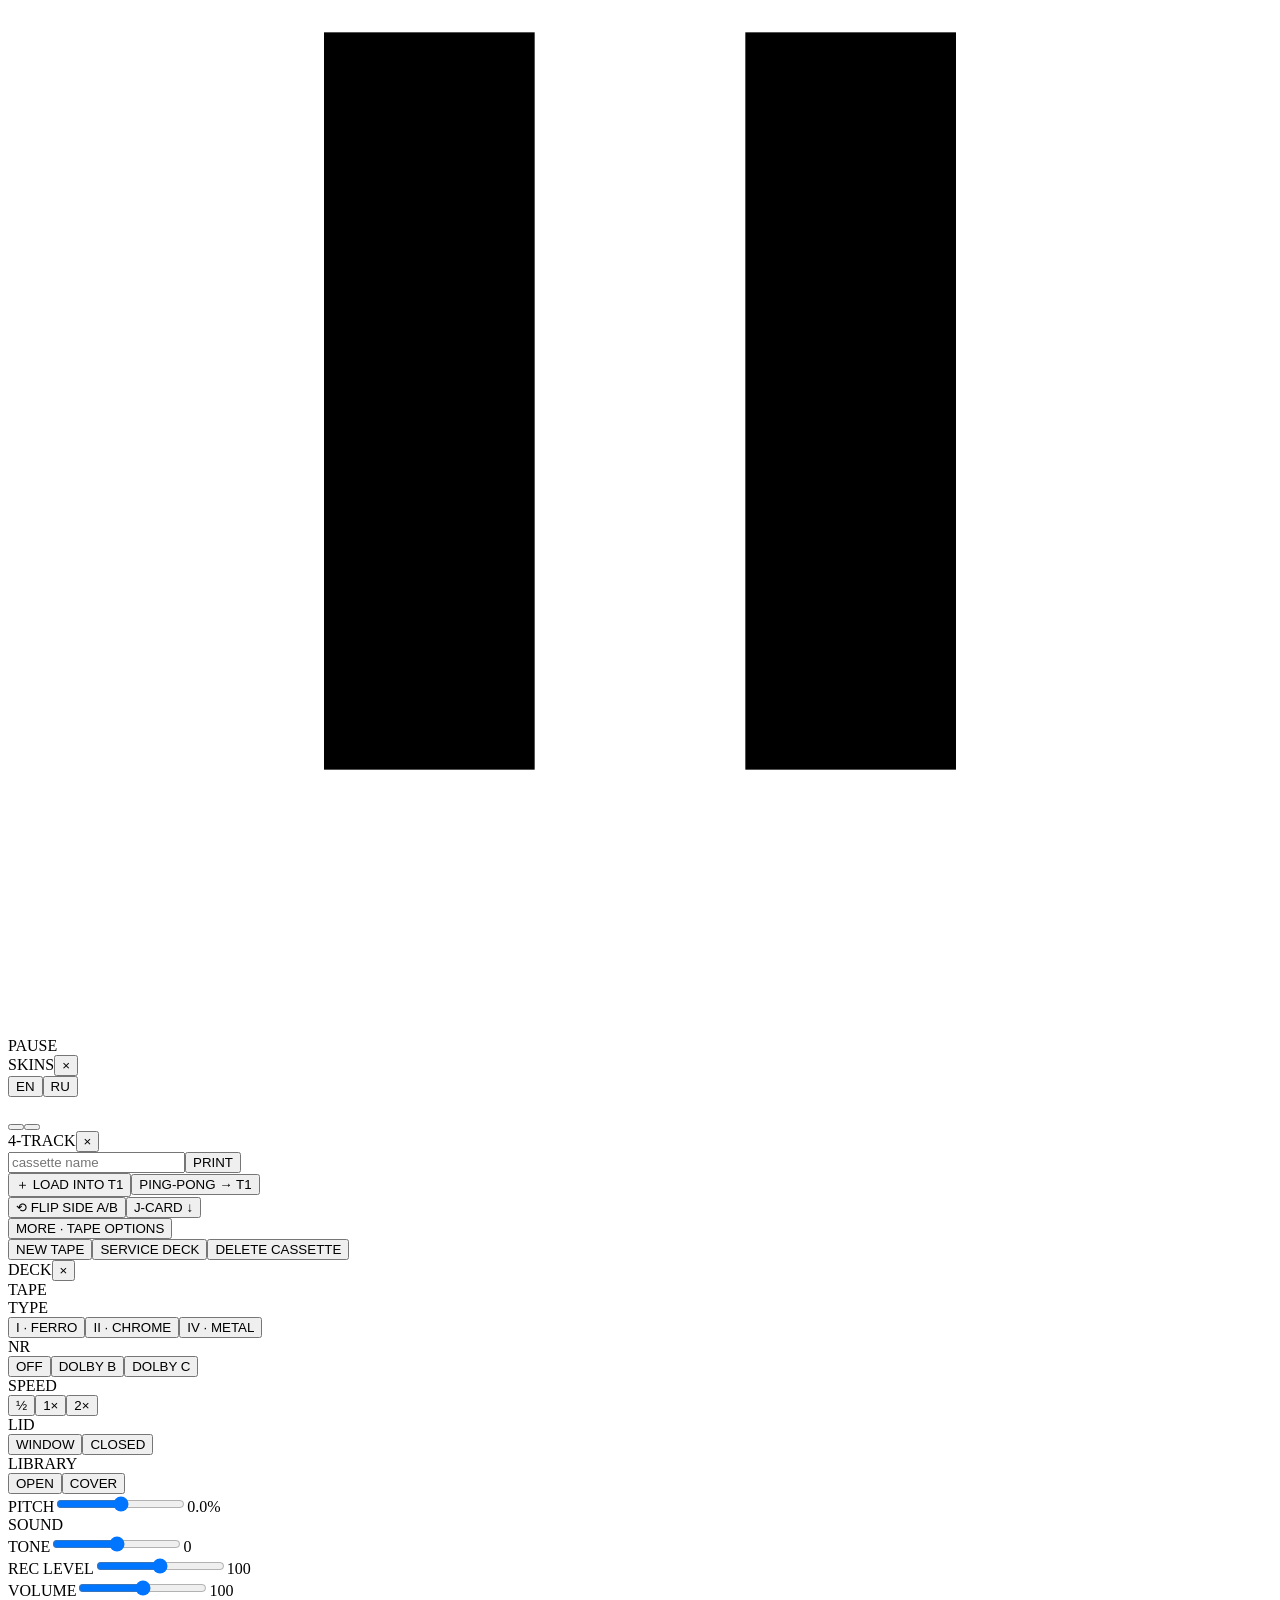
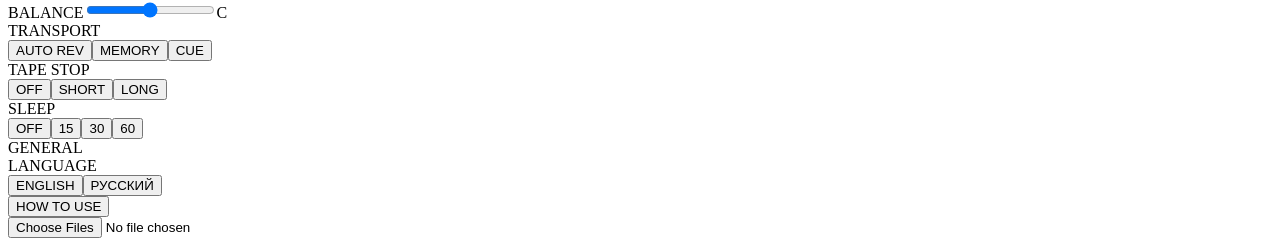
==== commit 4f13ae65: "Add files via upload" ====
--- a/src/template.html
+++ b/src/template.html
@@ -109,6 +109,7 @@
   <div class="r"><label data-i>BALANCE</label><input type="range" id="sBal" min="-100" max="100" step="1"><output id="oBal">C</output></div>
   <div class="sec" data-i>TRANSPORT</div>
   <div class="tg" id="dkTg"><button data-t="auto" data-i>AUTO REV</button><button data-t="mem" data-i>MEMORY</button><button data-t="cue" data-i>CUE</button></div>
+  <div class="r"><label data-i>TAPE STOP</label><div class="seg" data-k="tstop"><button data-v="0" data-i>OFF</button><button data-v="1" data-i>SHORT</button><button data-v="2" data-i>LONG</button></div></div>
   <div class="r"><label data-i>SLEEP</label><div class="seg" data-k="sleep"><button data-v="0" data-i>OFF</button><button data-v="15">15</button><button data-v="30">30</button><button data-v="60">60</button></div></div>
   <div class="sec" data-i>GENERAL</div>
   <div class="r"><label data-i>LANGUAGE</label><div class="seg" data-k="lang"><button data-v="en">ENGLISH</button><button data-v="ru">РУССКИЙ</button></div></div>
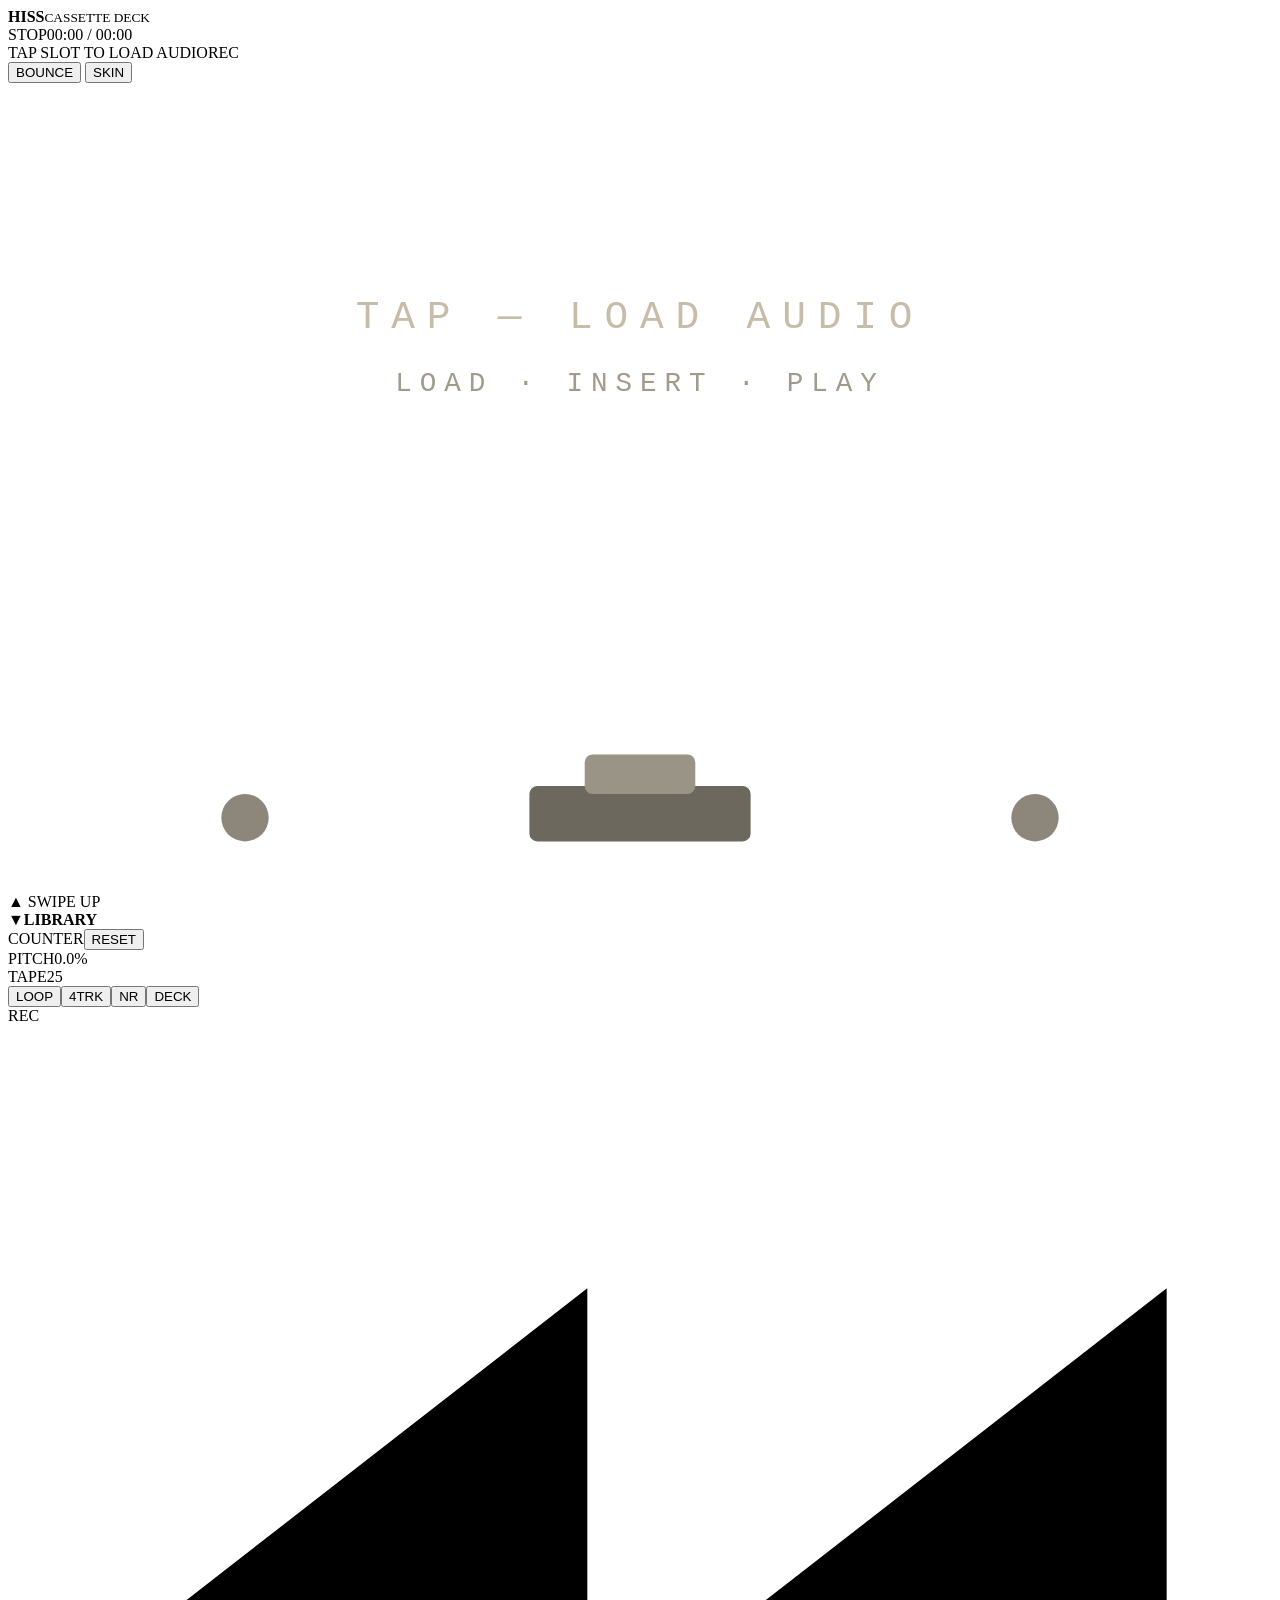
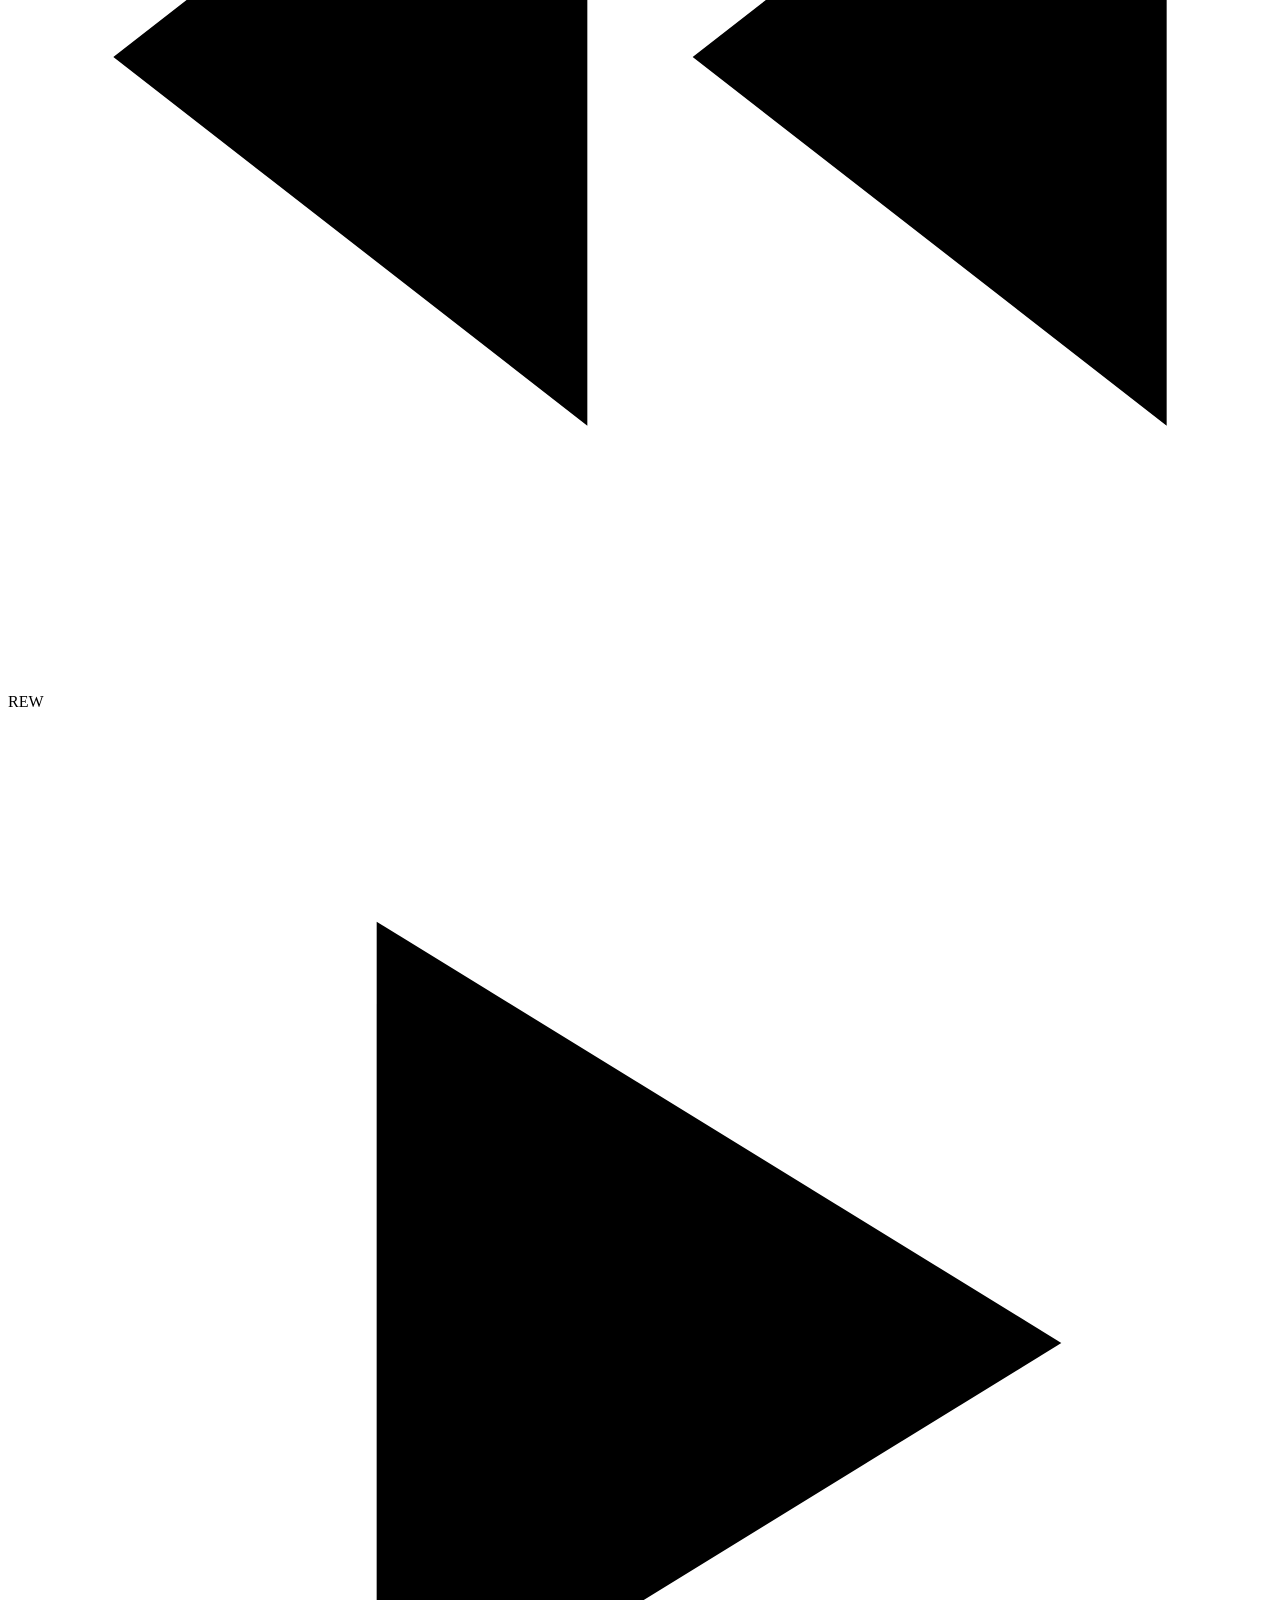
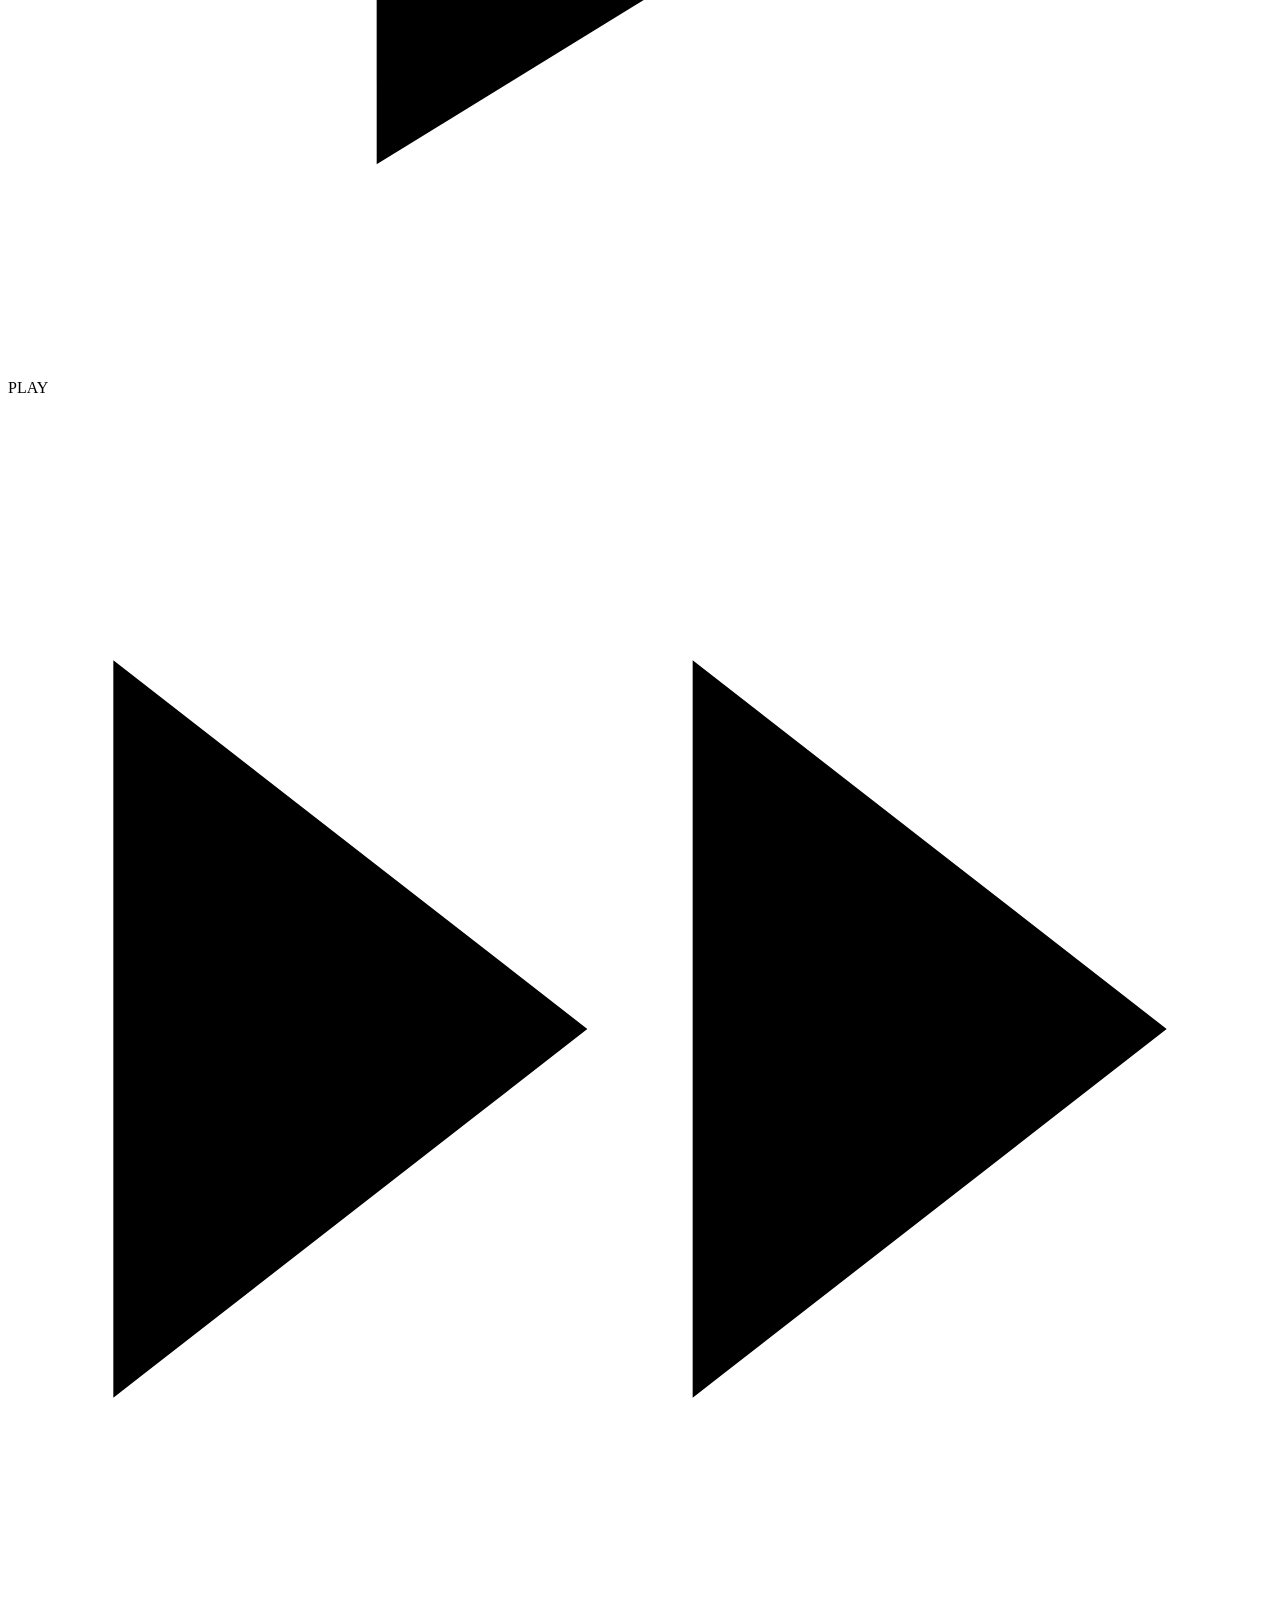
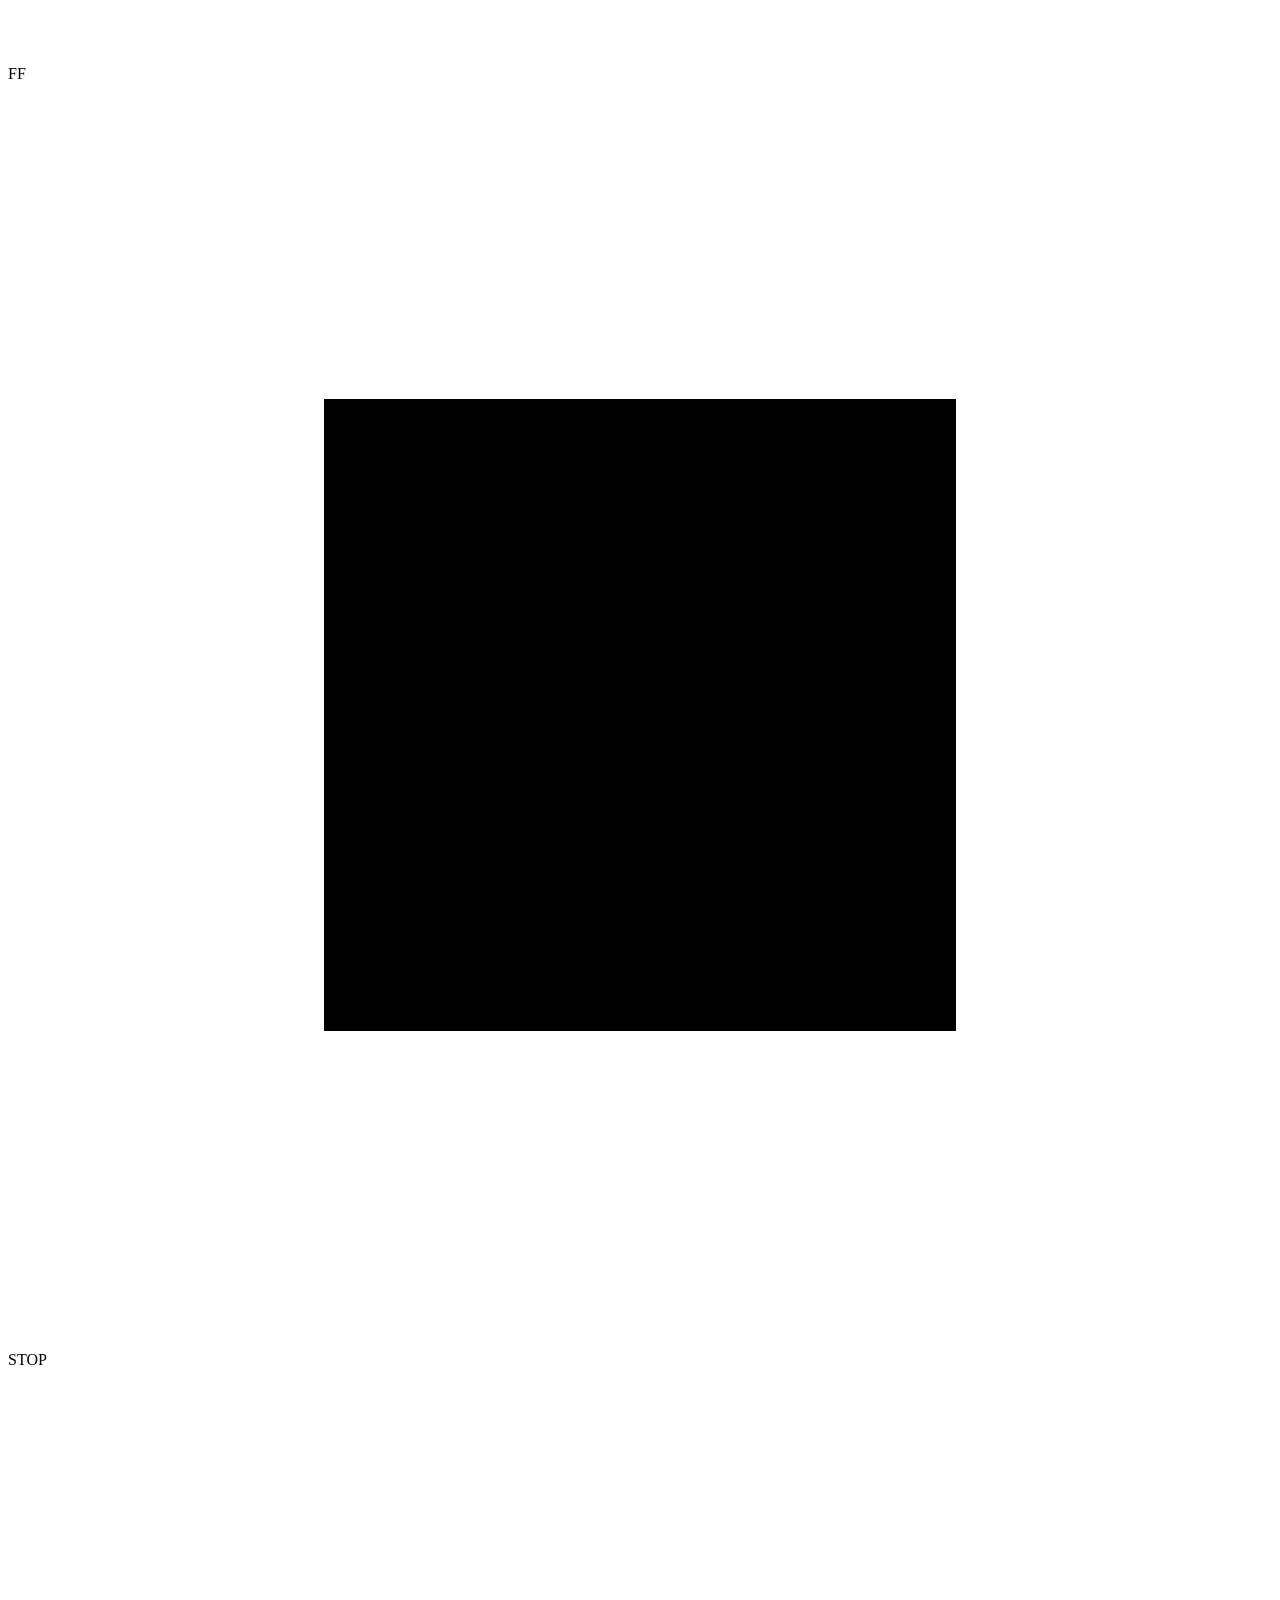
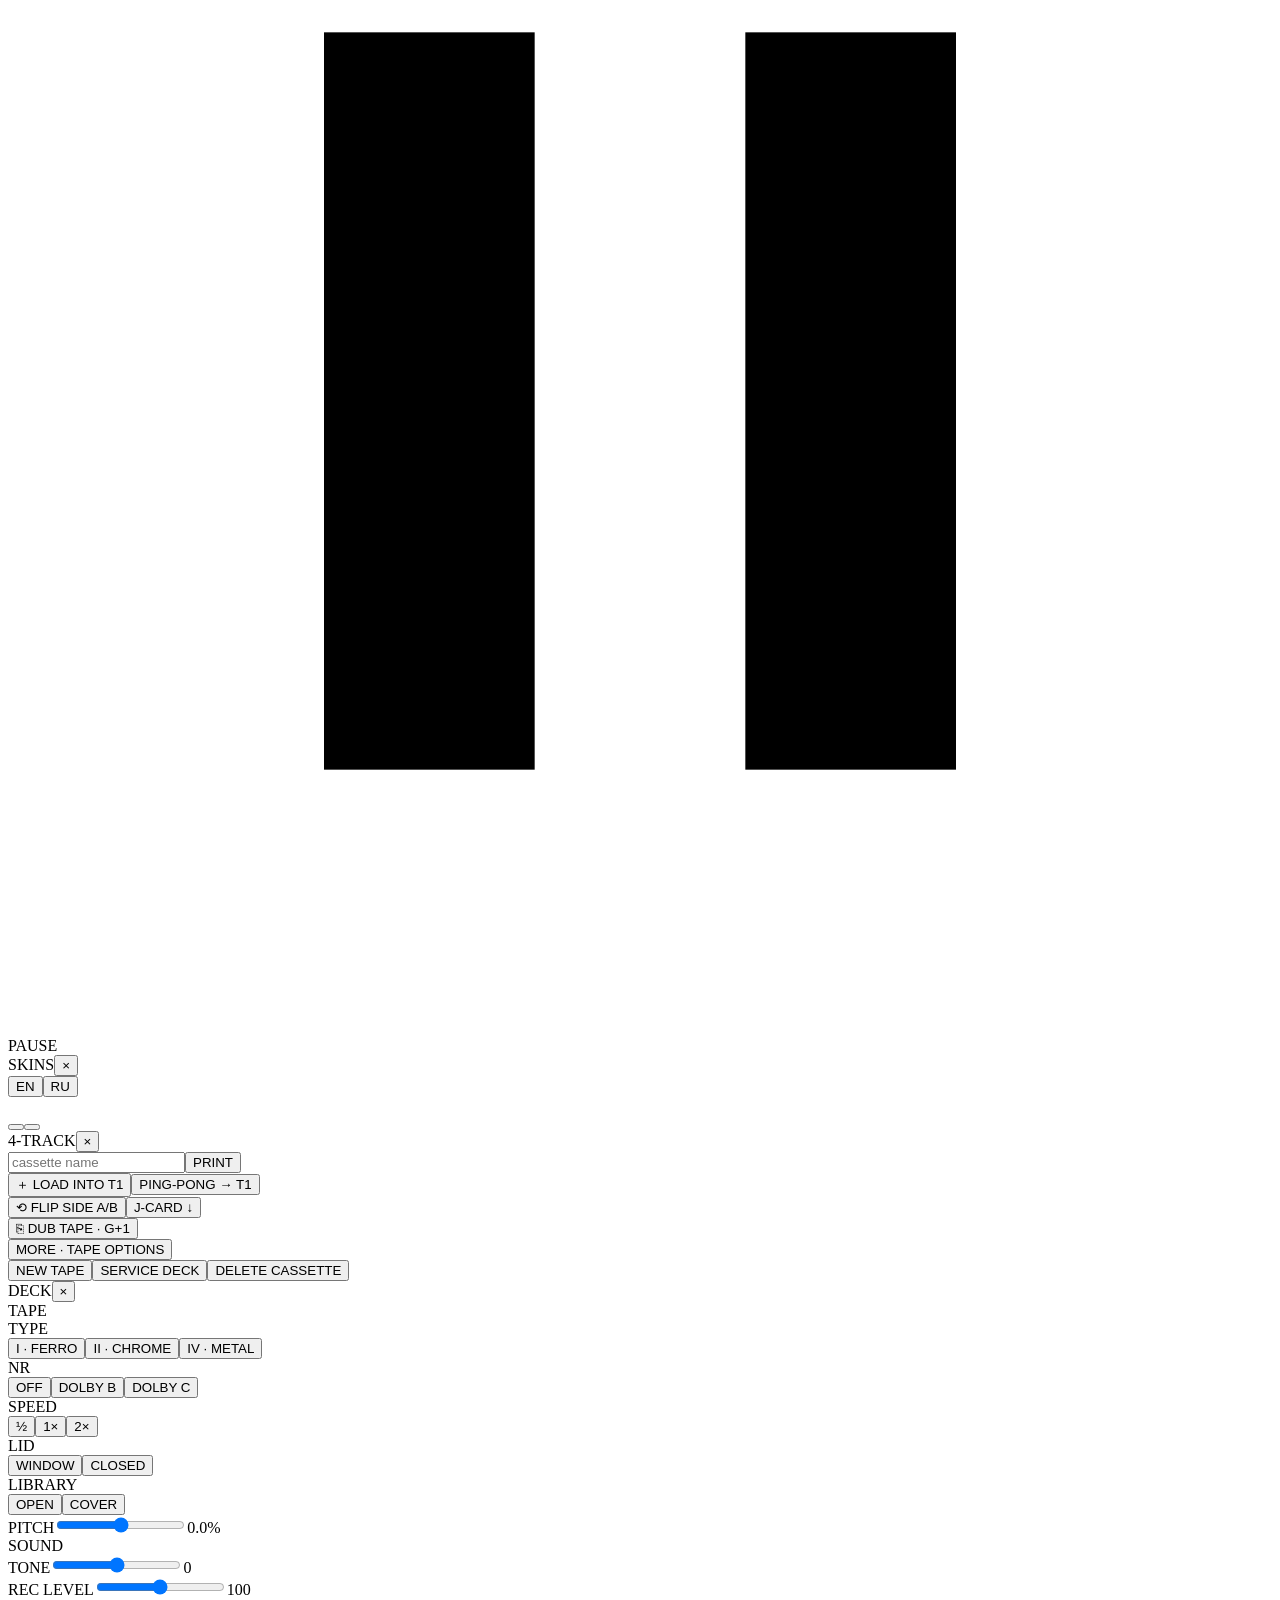
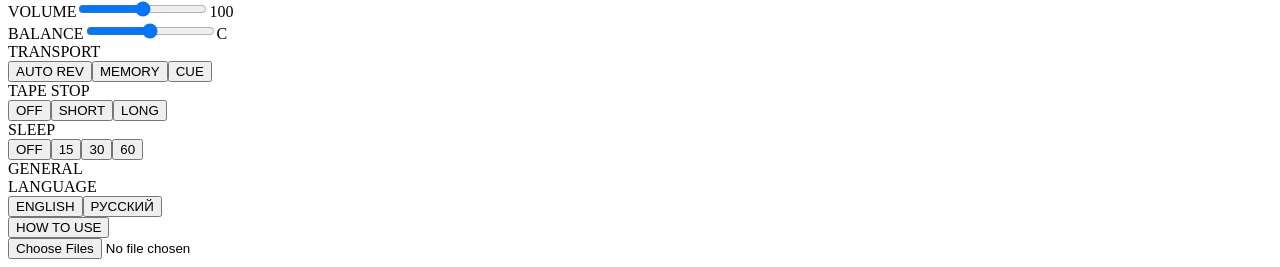
==== commit fb503e82: "Add files via upload" ====
--- a/src/template.html
+++ b/src/template.html
@@ -89,6 +89,7 @@
   <div class="namerow"><input id="nameIn" maxlength="30" placeholder="cassette name" autocomplete="off" autocapitalize="off" spellcheck="false"><button id="fontBtn" type="button">PRINT</button></div>
   <div class="mxrow"><button id="mxLoad" type="button">＋ LOAD INTO T1</button><button id="mxPP" type="button">PING-PONG → T1</button></div>
   <div class="mxrow"><button id="mxFlip" type="button" data-i>⟲ FLIP SIDE A/B</button><button id="mxCard" type="button" data-i>J-CARD ↓</button></div>
+  <div class="mxrow"><button id="mxDub" type="button">⎘ DUB TAPE · G+1</button></div>
   <button id="mxMore" type="button" data-i>MORE · TAPE OPTIONS</button>
   <div class="mxrow" id="mxRare"><button id="mxNew" type="button" data-i>NEW TAPE</button><button id="mxClean" type="button" data-i>SERVICE DECK</button><button id="mxDel" type="button" data-i>DELETE CASSETTE</button></div>
   <div id="mxAge"></div>
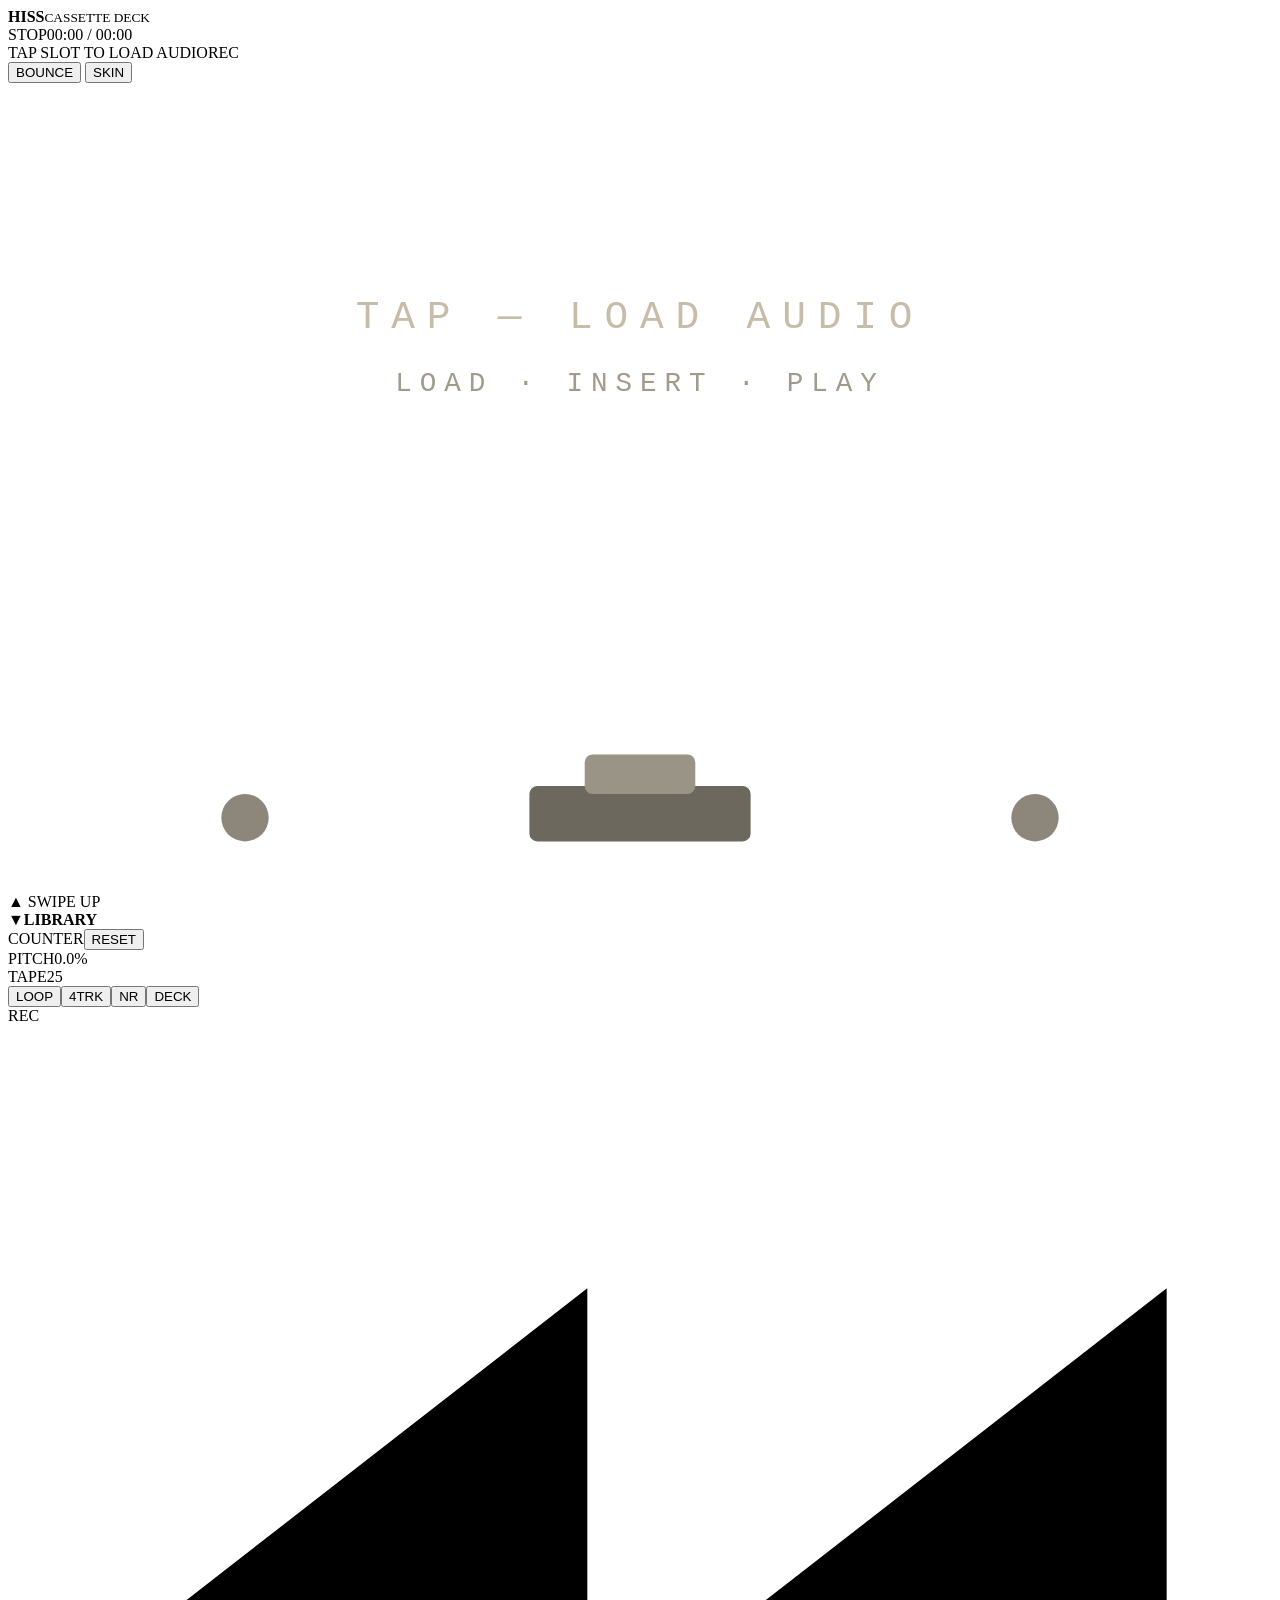
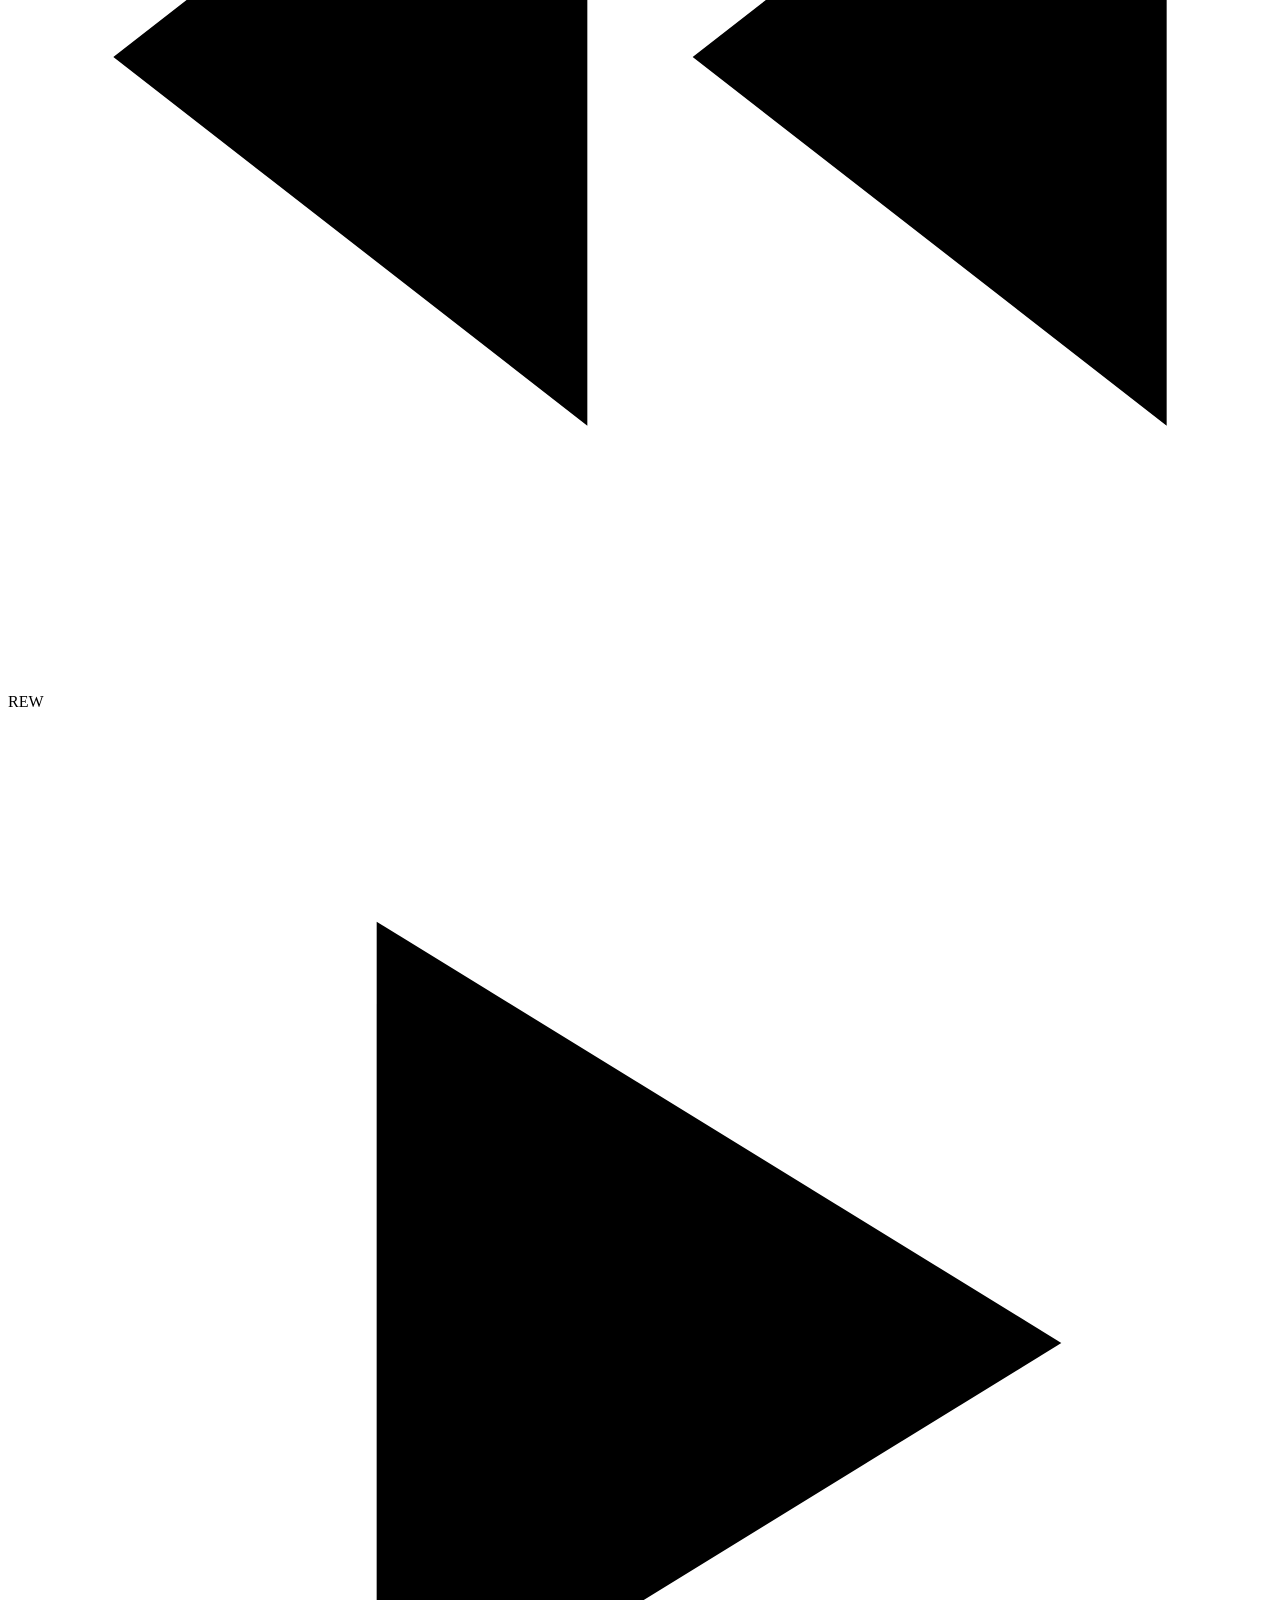
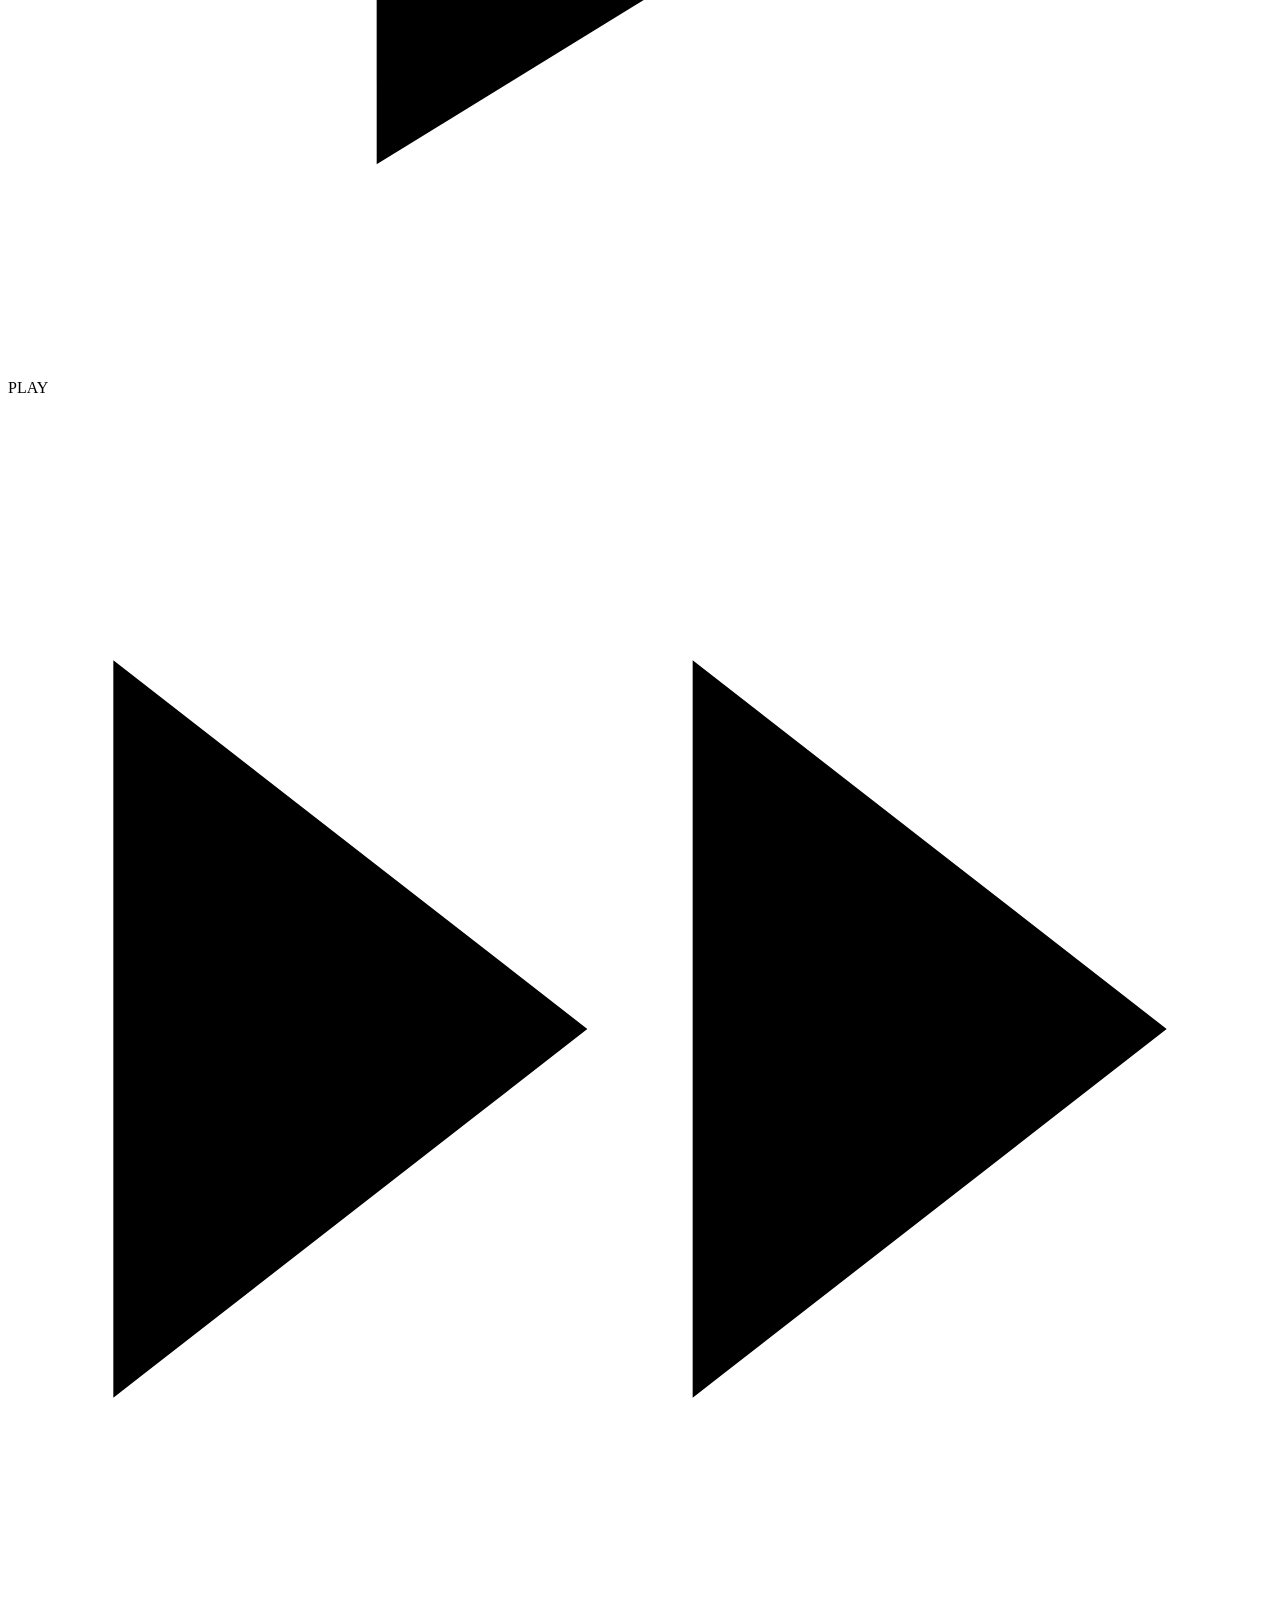
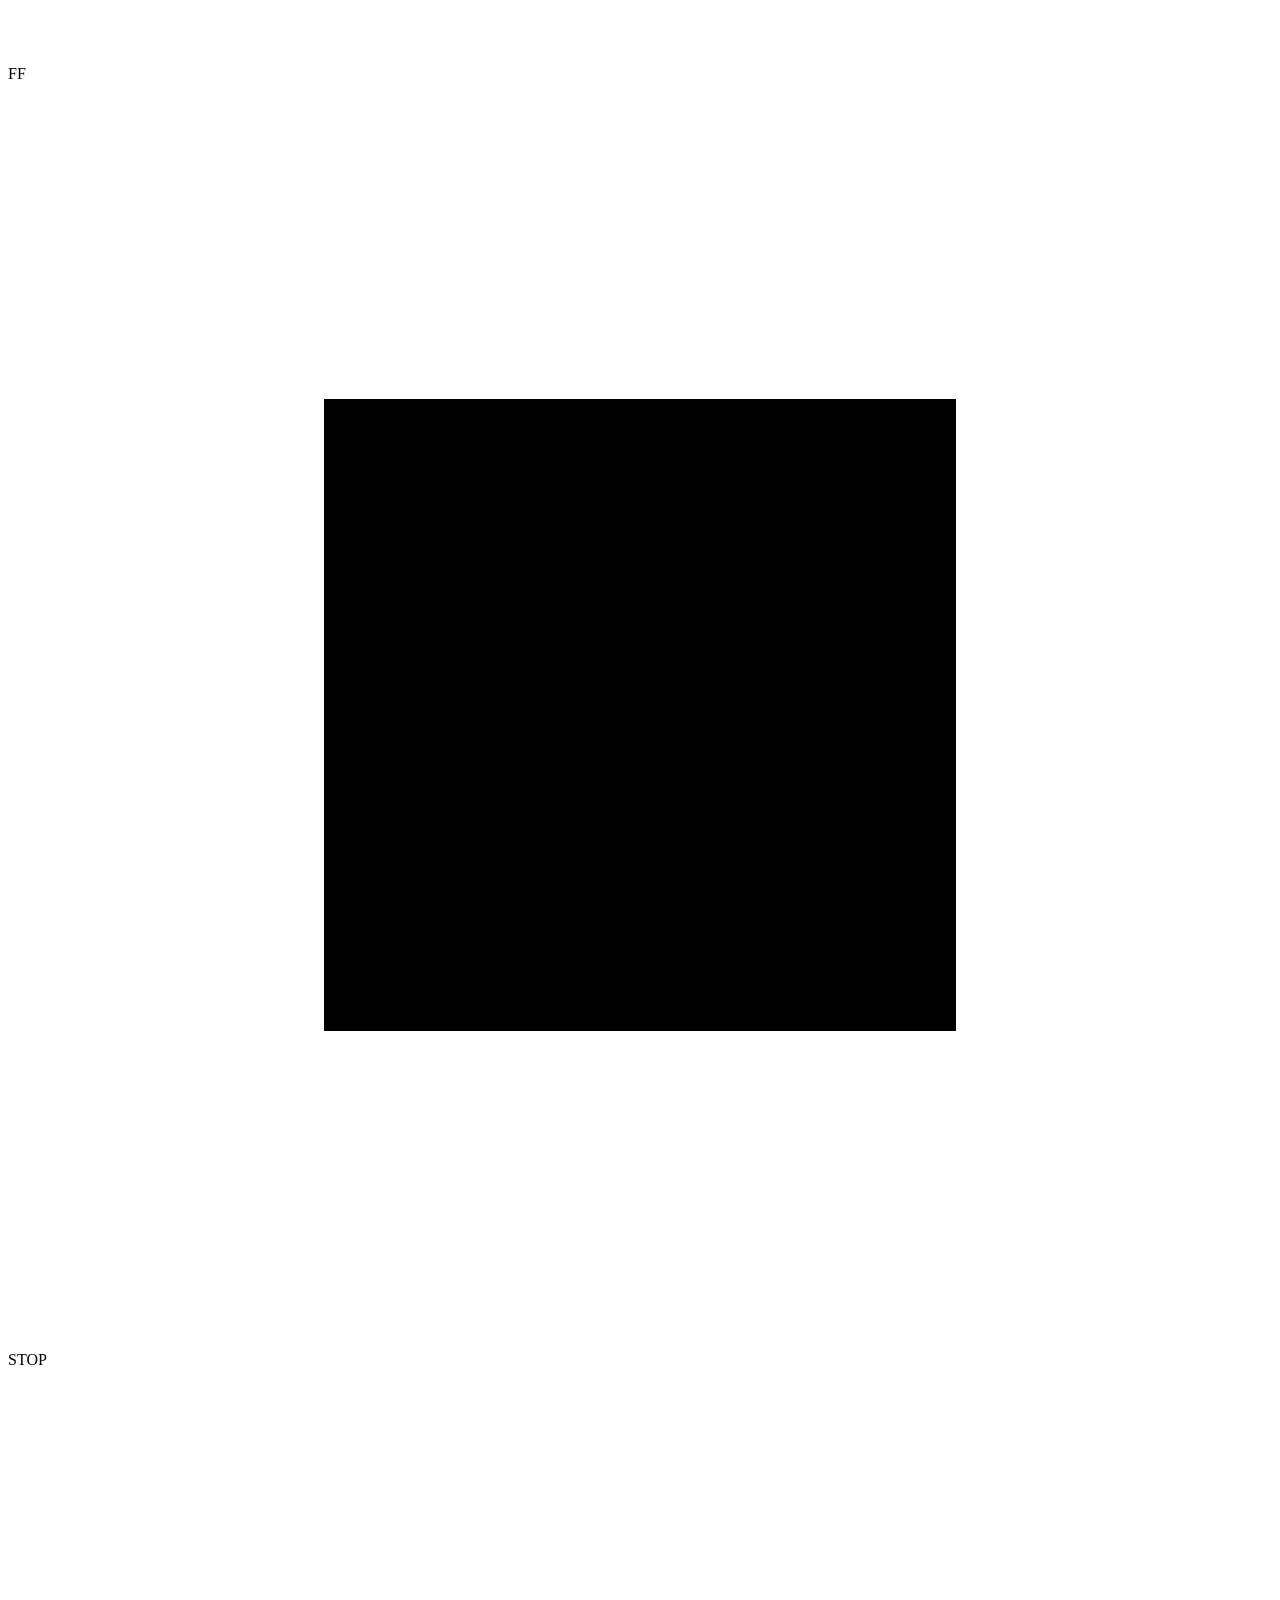
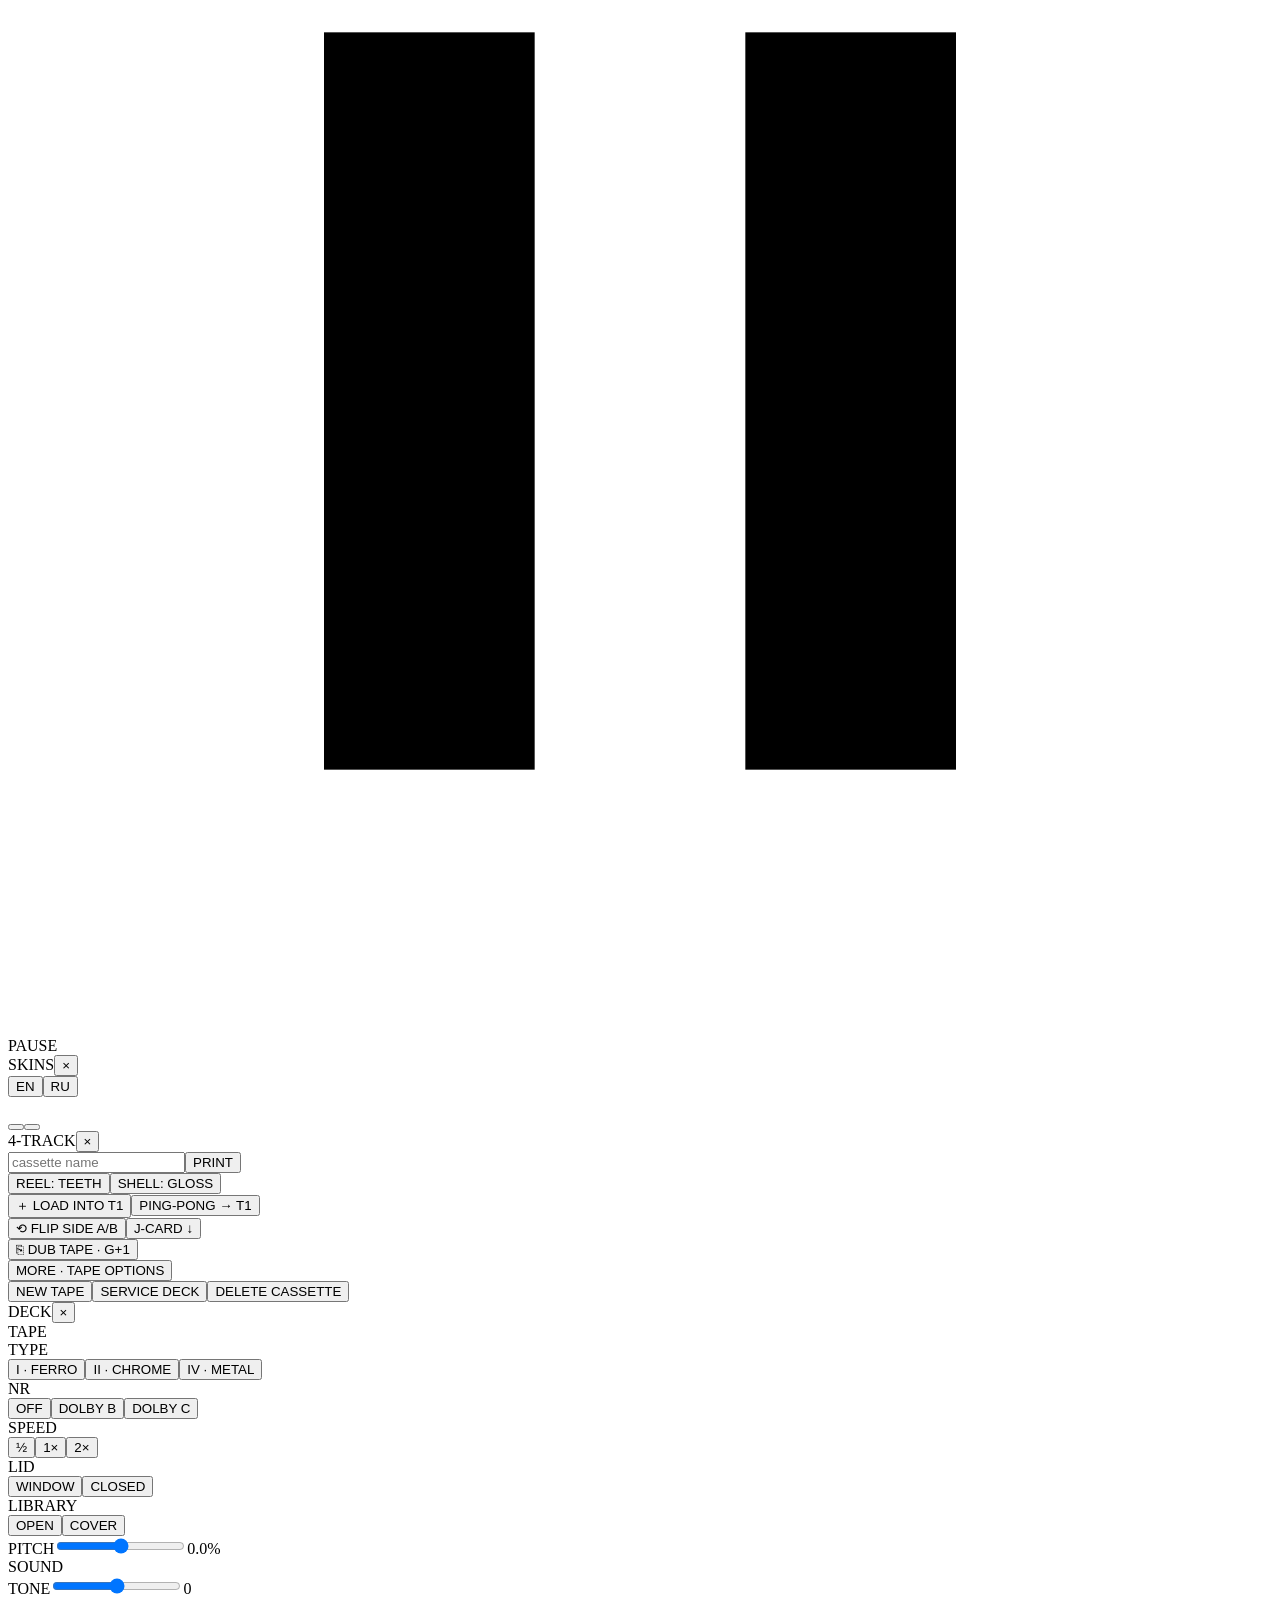
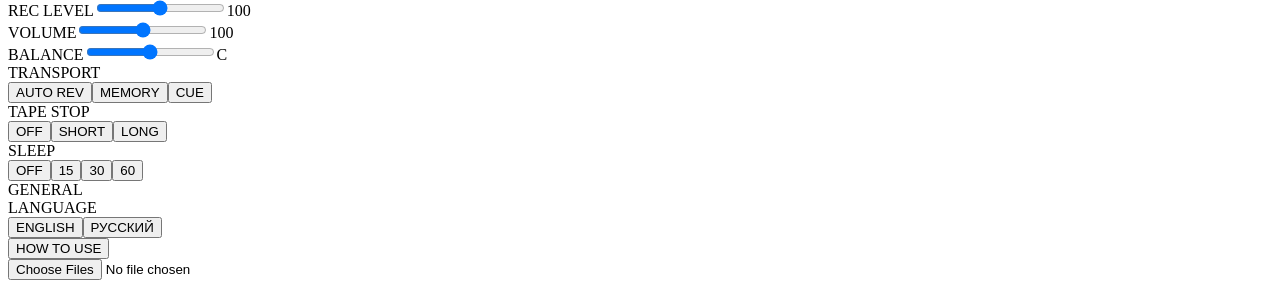
==== commit 4ec7be19: "Add files via upload" ====
--- a/src/template.html
+++ b/src/template.html
@@ -18,7 +18,7 @@
 </head>
 <body>
 <div id="deck">
-  <div id="plate"><i class="wr"></i></div>
+  <div id="plate"><i class="wr"></i><i class="wr2"></i></div>
 
   <header id="top">
     <div class="brand"><b id="brandB">HISS</b><small id="brandS">CASSETTE DECK</small></div>
@@ -45,6 +45,7 @@
     </div>
     <div id="lid">
       <div class="frame"><div class="glare"></div></div>
+      <i class="lwr"></i>
       <div class="hint" data-i>▲ SWIPE UP</div>
       <div class="prt"><b></b><small></small><i></i><em></em></div>
       <div class="grip"></div><i class="hg l"></i><i class="hg r"></i>
@@ -87,6 +88,7 @@
   <div class="hd"><span id="mxTitle">4-TRACK</span><button id="mxX" type="button">×</button></div>
   <div id="strips"></div>
   <div class="namerow"><input id="nameIn" maxlength="30" placeholder="cassette name" autocomplete="off" autocapitalize="off" spellcheck="false"><button id="fontBtn" type="button">PRINT</button></div>
+  <div class="mxrow"><button id="mxReel" type="button">REEL: TEETH</button><button id="mxMat" type="button">SHELL: GLOSS</button></div>
   <div class="mxrow"><button id="mxLoad" type="button">＋ LOAD INTO T1</button><button id="mxPP" type="button">PING-PONG → T1</button></div>
   <div class="mxrow"><button id="mxFlip" type="button" data-i>⟲ FLIP SIDE A/B</button><button id="mxCard" type="button" data-i>J-CARD ↓</button></div>
   <div class="mxrow"><button id="mxDub" type="button">⎘ DUB TAPE · G+1</button></div>
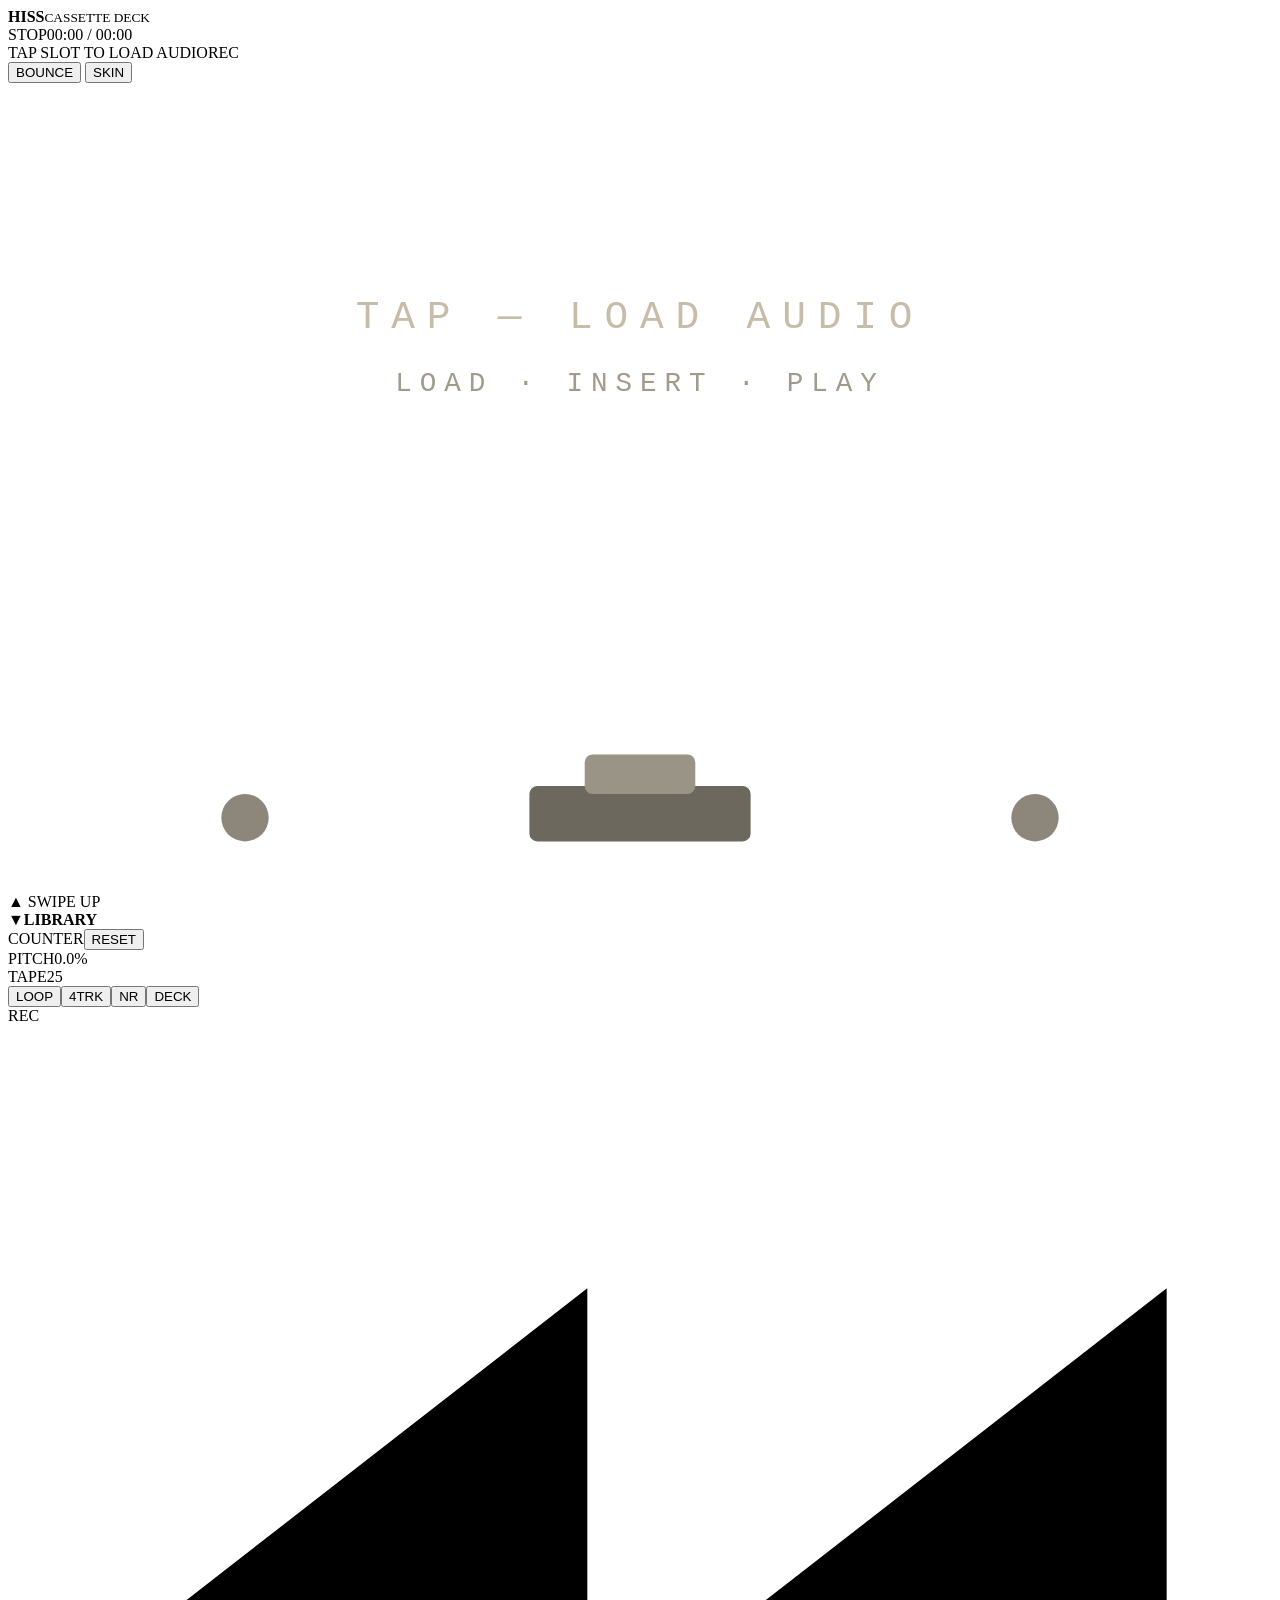
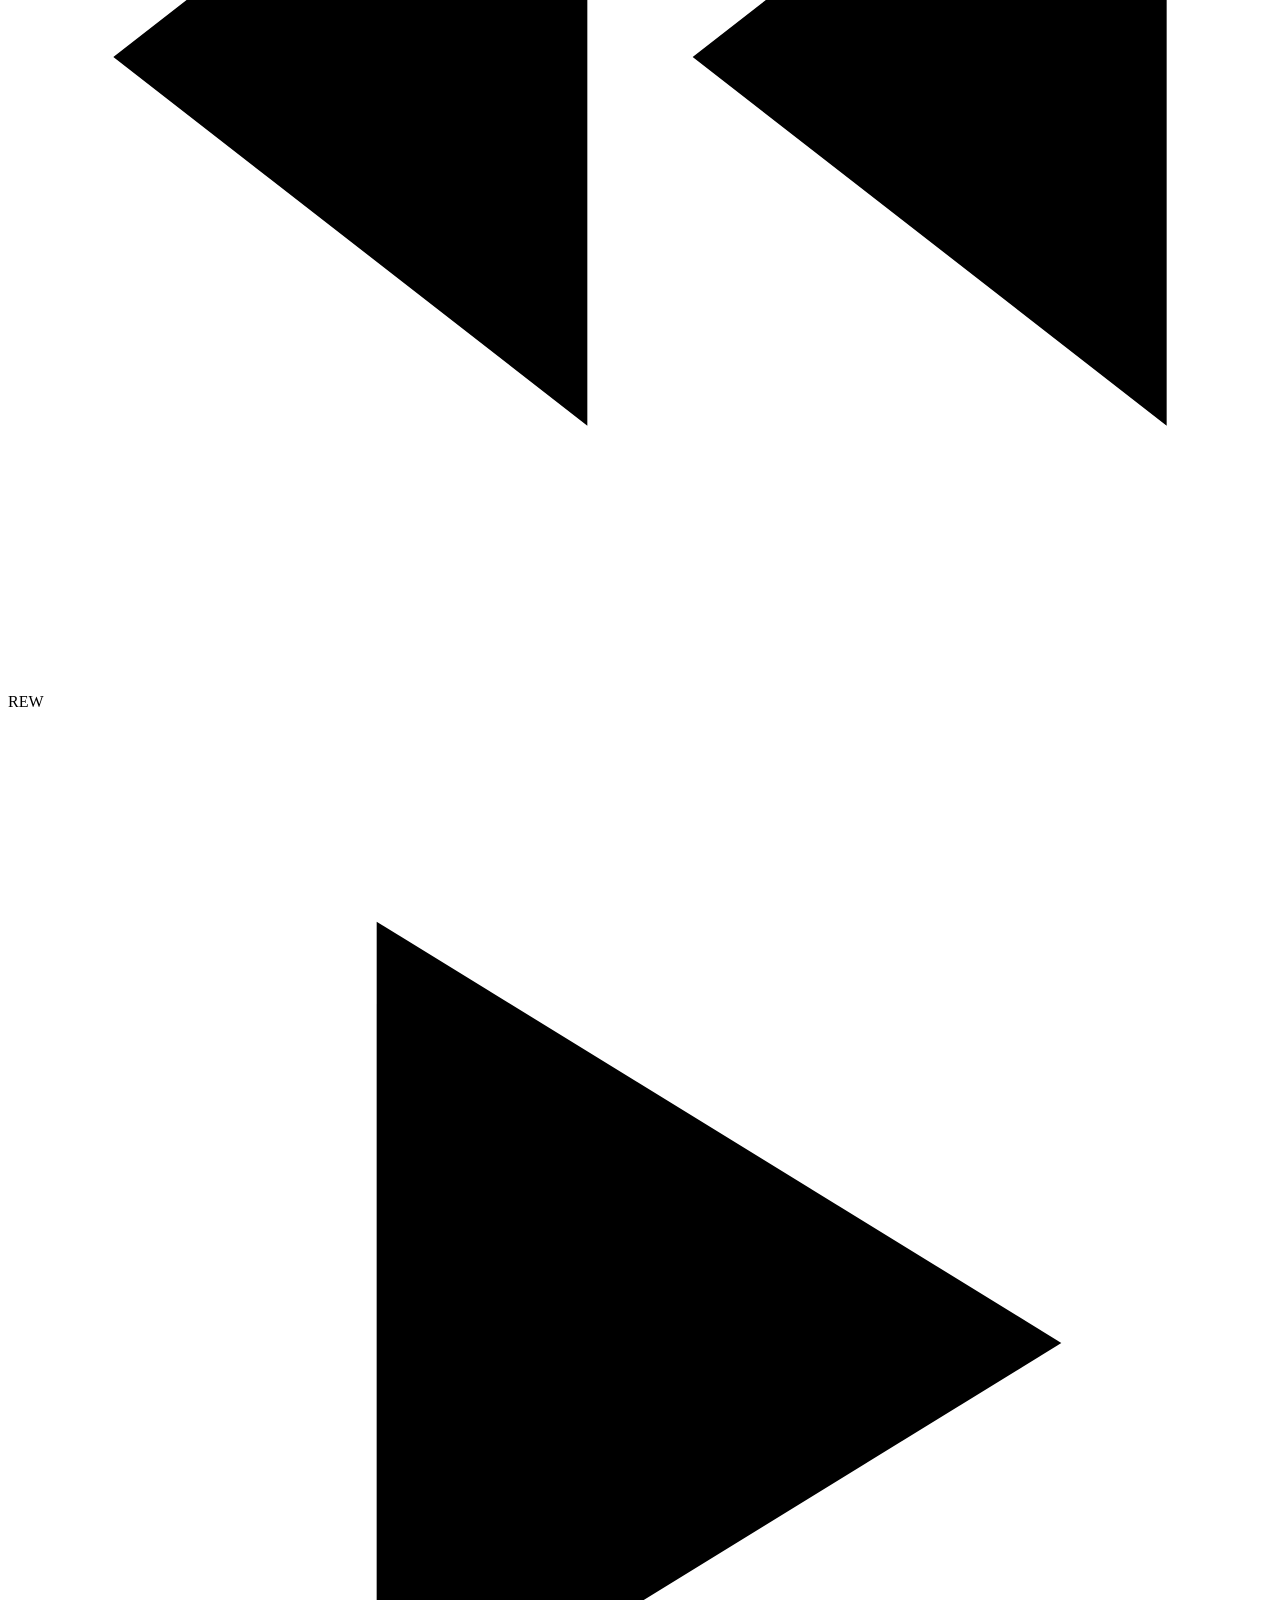
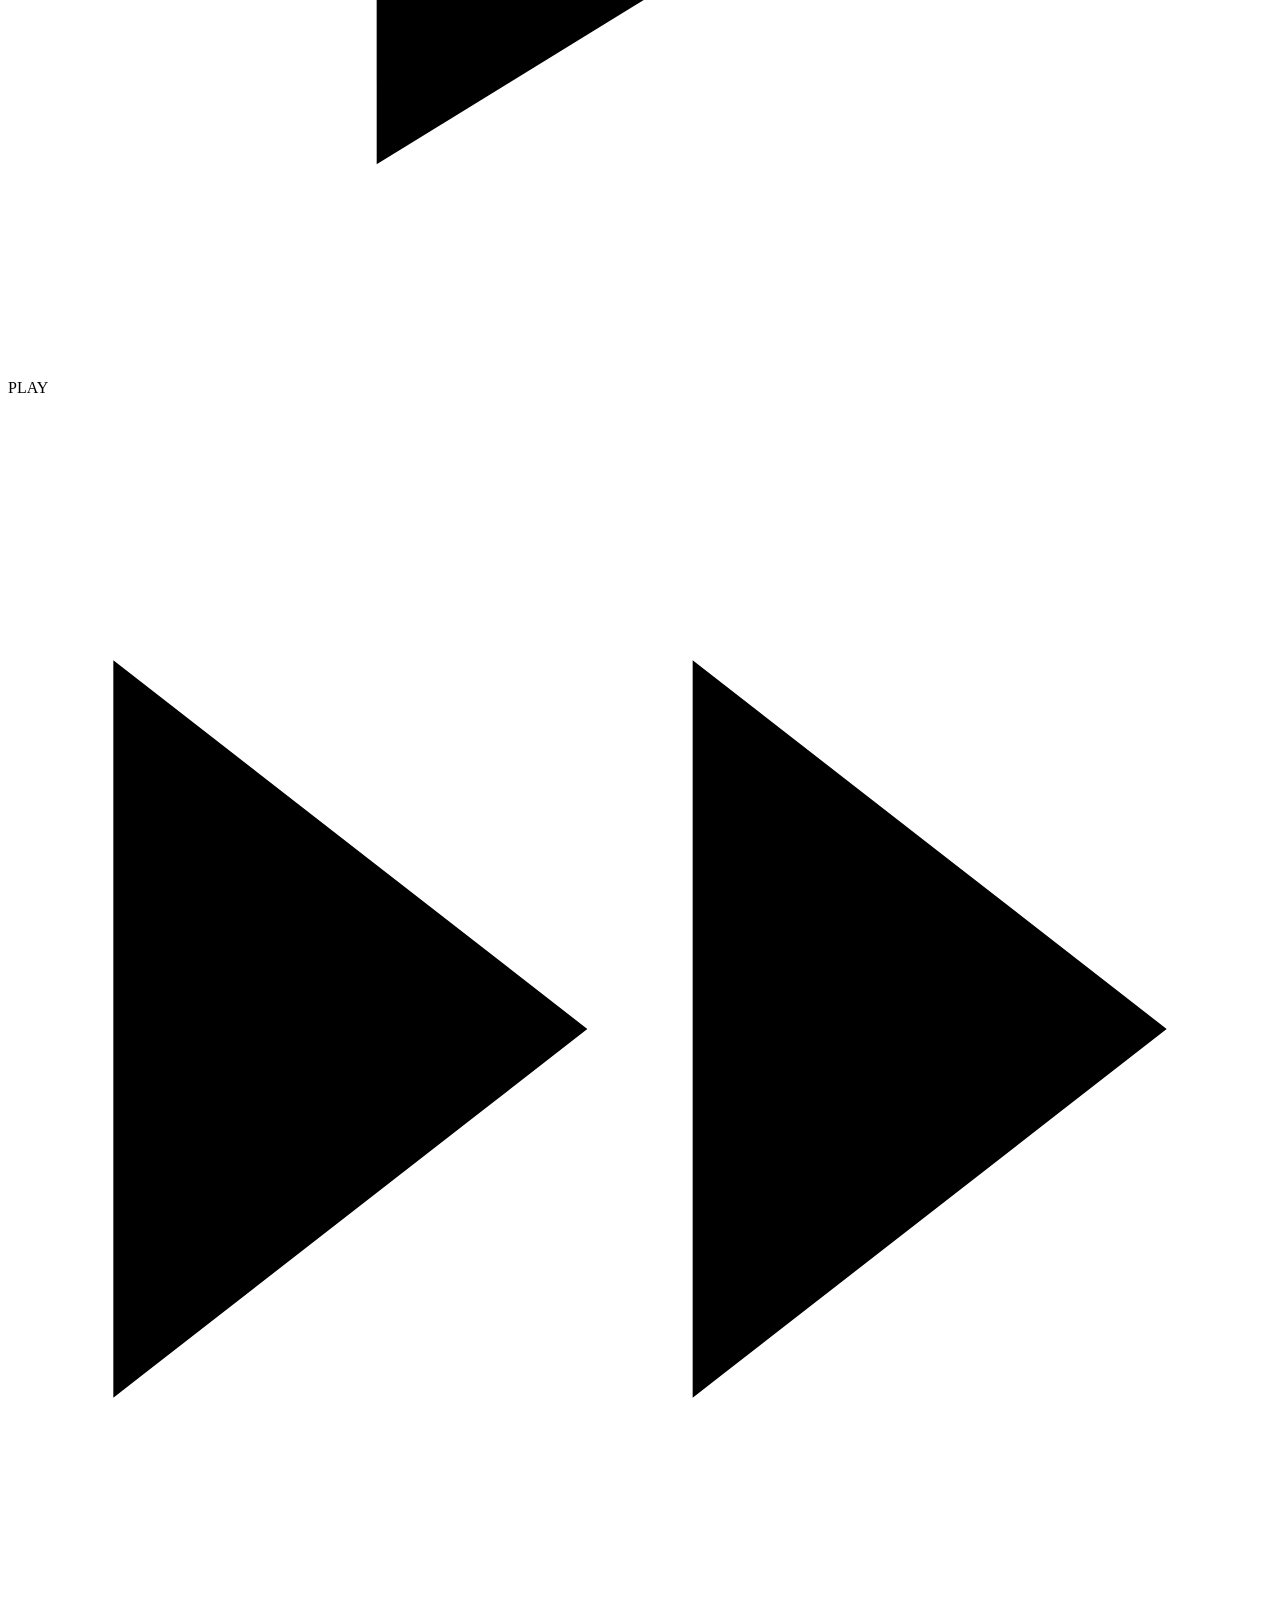
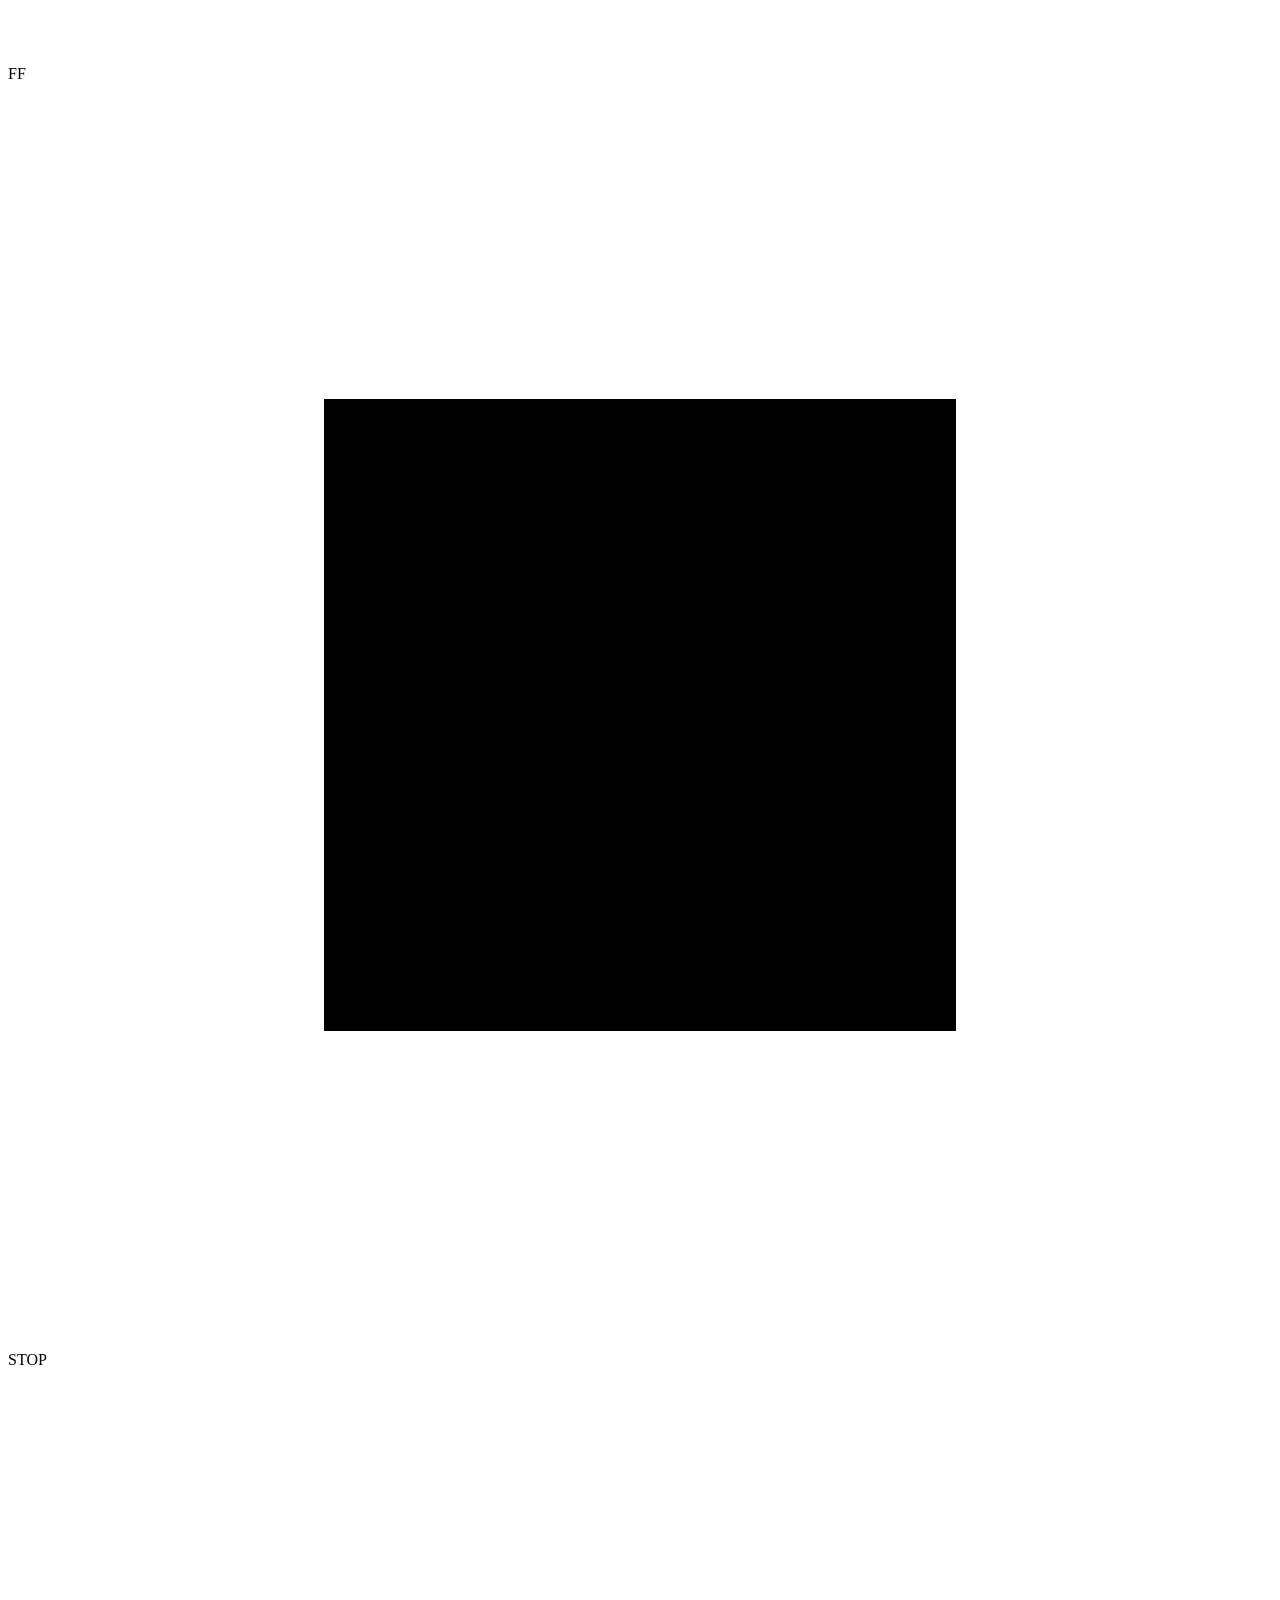
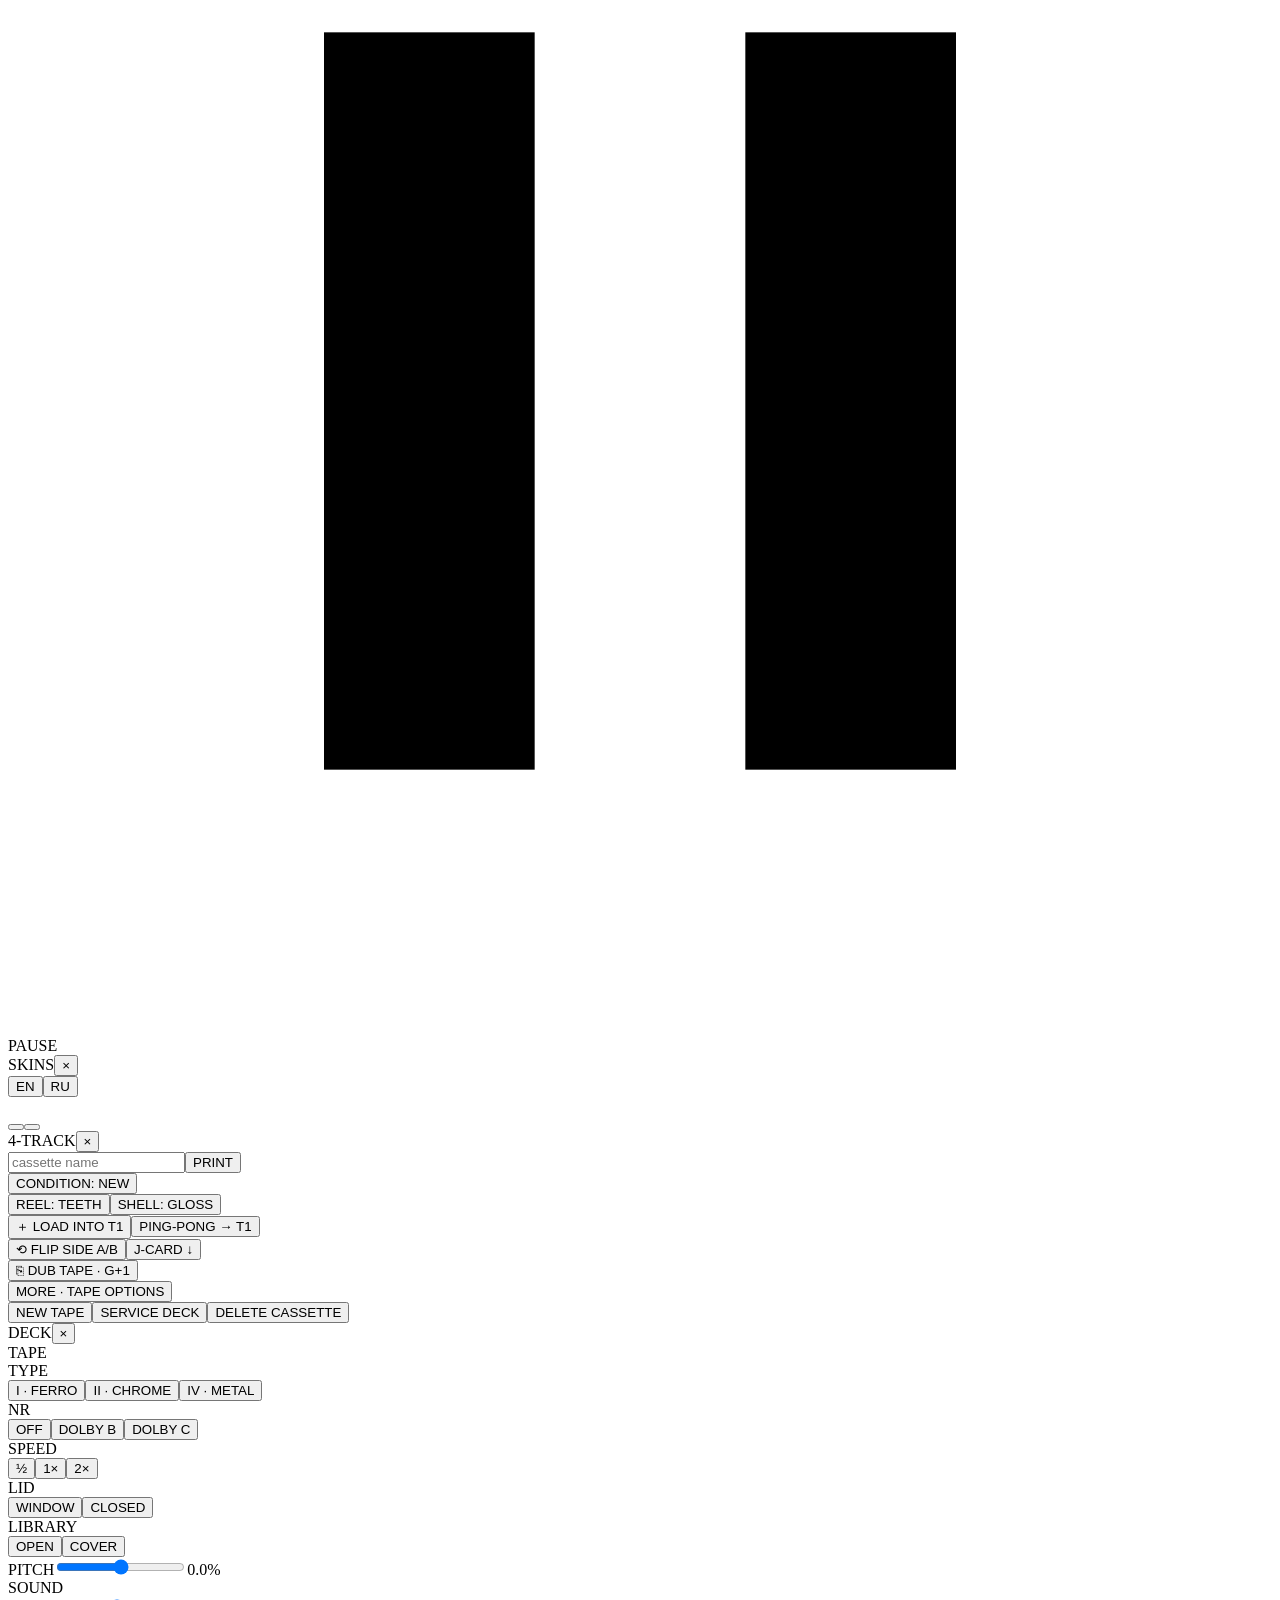
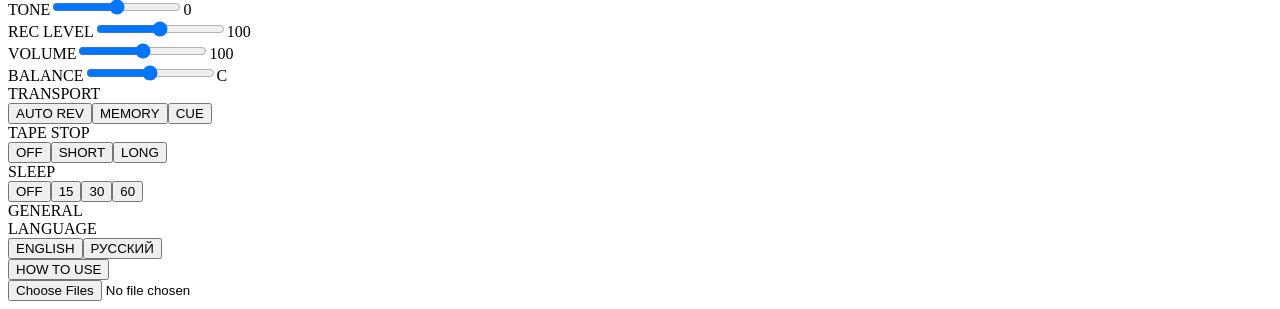
==== commit 31847bd7: "Add files via upload" ====
--- a/src/template.html
+++ b/src/template.html
@@ -88,6 +88,7 @@
   <div class="hd"><span id="mxTitle">4-TRACK</span><button id="mxX" type="button">×</button></div>
   <div id="strips"></div>
   <div class="namerow"><input id="nameIn" maxlength="30" placeholder="cassette name" autocomplete="off" autocapitalize="off" spellcheck="false"><button id="fontBtn" type="button">PRINT</button></div>
+  <div class="mxrow"><button id="mxCond" type="button">CONDITION: NEW</button></div>
   <div class="mxrow"><button id="mxReel" type="button">REEL: TEETH</button><button id="mxMat" type="button">SHELL: GLOSS</button></div>
   <div class="mxrow"><button id="mxLoad" type="button">＋ LOAD INTO T1</button><button id="mxPP" type="button">PING-PONG → T1</button></div>
   <div class="mxrow"><button id="mxFlip" type="button" data-i>⟲ FLIP SIDE A/B</button><button id="mxCard" type="button" data-i>J-CARD ↓</button></div>
